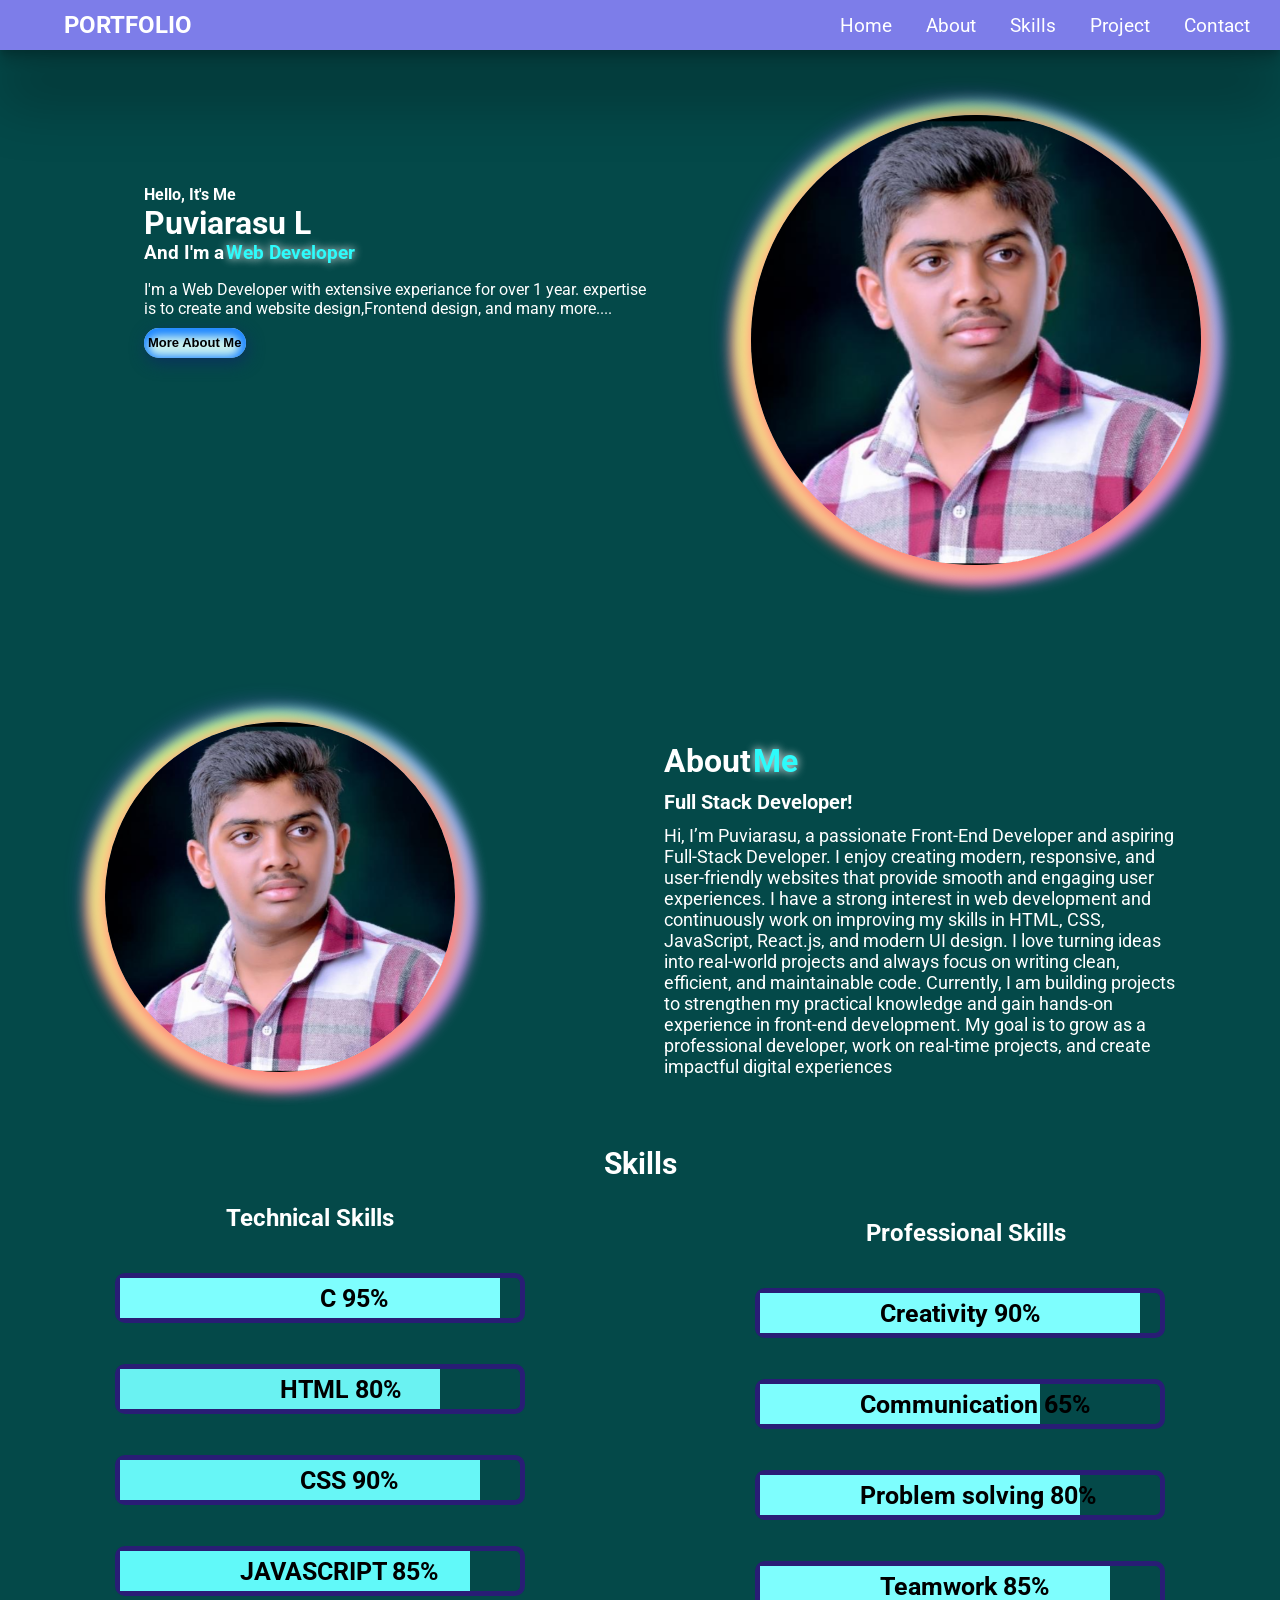
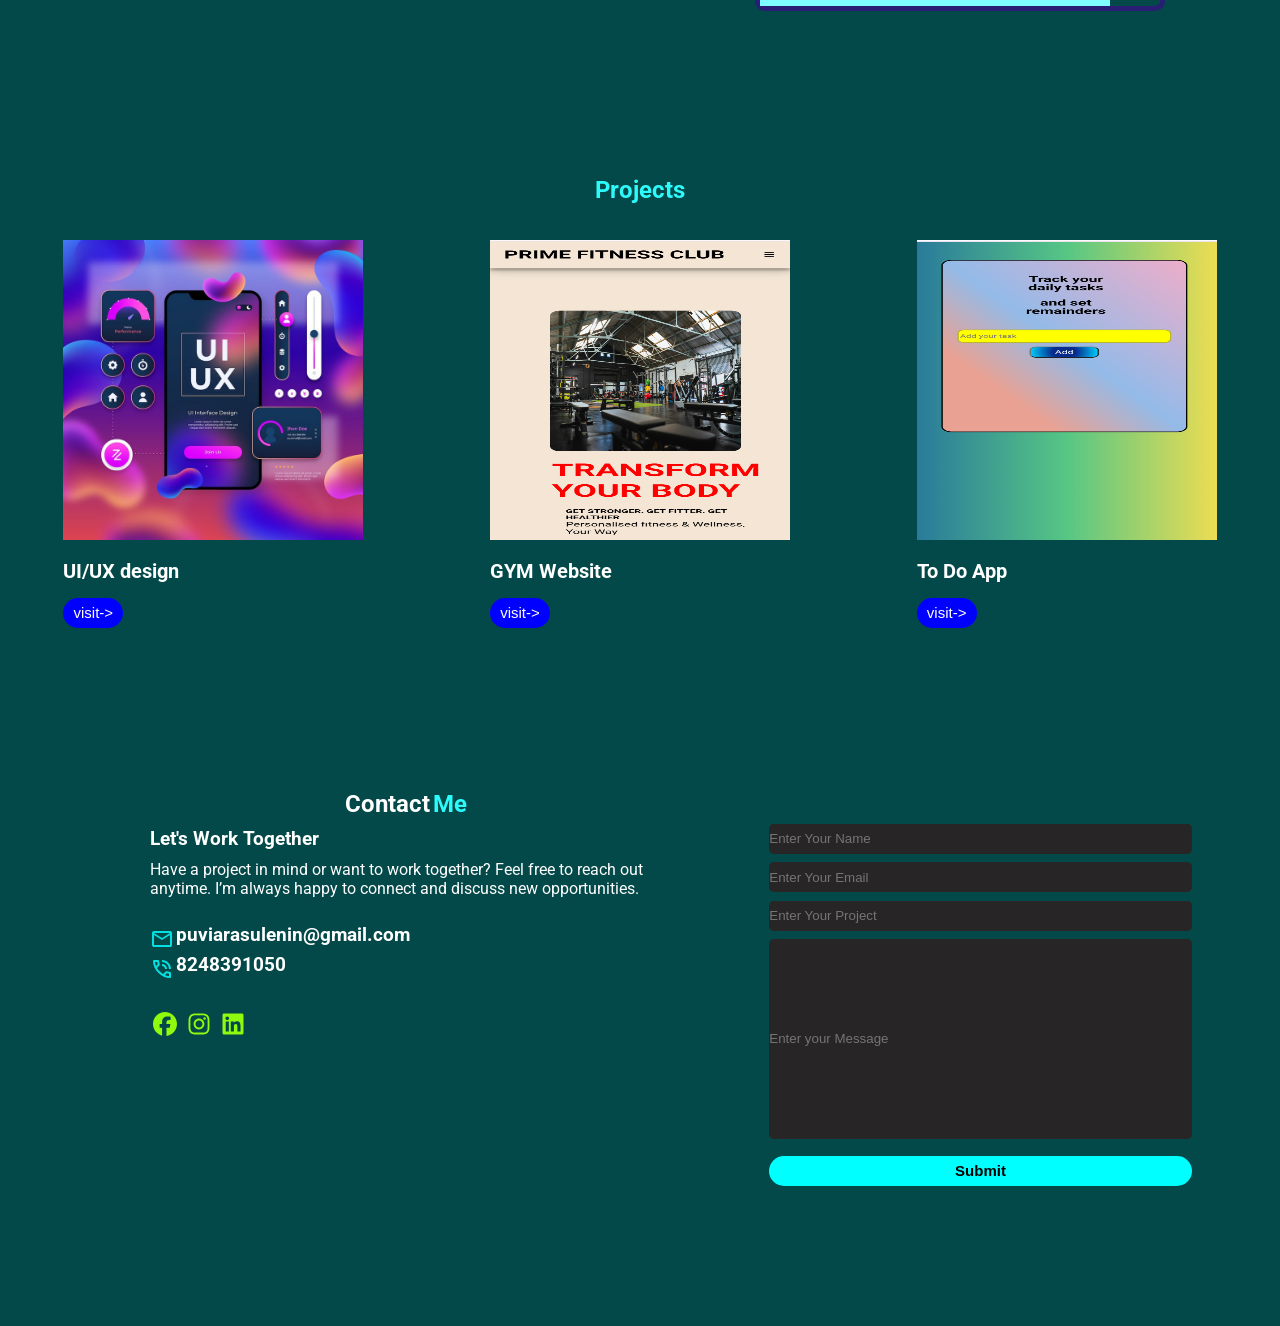
==== index.html @ c2b09f10 "final commit" ====
<!doctype html>
<html lang="en">
  <head>
    <meta charset="UTF-8" />
    <meta name="viewport" content="width=device-width, initial-scale=1.0" />
    <title>Puviarasu Portfolio</title>
    <link rel="stylesheet" href="style2.css" />

    <link
      href="https://fonts.googleapis.com/css2?family=Archivo+Black&family=Inter+Tight:ital,wght@0,100..900;1,100..900&family=Montserrat:ital,wght@0,100..900;1,100..900&family=Poppins:ital,wght@0,100;0,200;0,300;0,400;0,500;0,600;0,700;0,800;0,900;1,100;1,200;1,300;1,400;1,500;1,600;1,700;1,800;1,900&family=Roboto:ital,wght@0,100..900;1,100..900&display=swap"
      rel="stylesheet"
    />
  </head>
  <body>
    <!--navbar-->
    <nav class="navbar">
      <div class="Portfolio">
        <h2>PORTFOLIO</h2>
      </div>
      <div class="navbar-contents">
        <a class="nav-icons" href="#home">Home</a>
        <a class="nav-icons" href="#about">About</a>
        <a class="nav-icons" href="#skil">Skills</a>
        <a class="nav-icons" href="#project">Project</a>
        <a class="nav-icons" href="#contactss">Contact</a>
      </div>
      <svg
        onclick="menubarclick()"
        class="menu-bar"
        xmlns="http://www.w3.org/2000/svg"
        viewBox="0 0 640 640"
      >
        <!--!Font Awesome Free v7.2.0 by @fontawesome - https://fontawesome.com License - https://fontawesome.com/license/free Copyright 2026 Fonticons, Inc.-->
        <path
          d="M96 160C96 142.3 110.3 128 128 128L512 128C529.7 128 544 142.3 544 160C544 177.7 529.7 192 512 192L128 192C110.3 192 96 177.7 96 160zM96 320C96 302.3 110.3 288 128 288L512 288C529.7 288 544 302.3 544 320C544 337.7 529.7 352 512 352L128 352C110.3 352 96 337.7 96 320zM544 480C544 497.7 529.7 512 512 512L128 512C110.3 512 96 497.7 96 480C96 462.3 110.3 448 128 448L512 448C529.7 448 544 462.3 544 480z"
        />
      </svg>
    </nav>
    <!--sidebar----------------------->
    <div class="sidebar-content">
      <svg
        class="close-bar"
        onclick="closebarclick()"
        xmlns="http://www.w3.org/2000/svg"
        viewBox="0 0 640 640"
      >
        <!--!Font Awesome Free v7.2.0 by @fontawesome - https://fontawesome.com License - https://fontawesome.com/license/free Copyright 2026 Fonticons, Inc.-->
        <path
          d="M320 576C461.4 576 576 461.4 576 320C576 178.6 461.4 64 320 64C178.6 64 64 178.6 64 320C64 461.4 178.6 576 320 576zM231 231C240.4 221.6 255.6 221.6 264.9 231L319.9 286L374.9 231C384.3 221.6 399.5 221.6 408.8 231C418.1 240.4 418.2 255.6 408.8 264.9L353.8 319.9L408.8 374.9C418.2 384.3 418.2 399.5 408.8 408.8C399.4 418.1 384.2 418.2 374.9 408.8L319.9 353.8L264.9 408.8C255.5 418.2 240.3 418.2 231 408.8C221.7 399.4 221.6 384.2 231 374.9L286 319.9L231 264.9C221.6 255.5 221.6 240.3 231 231z"
        />
      </svg>
      <div class="sidebar-topics">
        <a href="#home">Home</a>
        <a href="#about">About</a>
        <a href="#smallskills">Skills</a>
        <a href="#project">Project</a>
        <a href="#contactss">Contact</a>
      </div>
    </div>
    <!-----------------home-------------->
    <div id="home" class="home-page">
      <div class="home-first-half">
        <div class="home-info">
          <h4>Hello, It's Me</h4>
          <h1>Puviarasu L</h1>
          <div class="home-page-web">
            <h3>And I'm a</h3>
            <h3 class="Web-Developer">Web Developer</h3>
          </div>
          <p class="home-page-para">
            I'm a Web Developer with extensive experiance for over 1 year.
            expertise is to create and website design,Frontend design, and many
            more....
          </p>

          <a href="#about"
            ><button class="home-button">More About Me</button></a
          >
        </div>
      </div>
      <div class="photo-box">
        <div class="photos">
          <img class="puviphotos" src="puviphoto.png" alt="puviphoto" />
        </div>
      </div>
    </div>
    <!----------------------about--------------------->
    <div id="about" class="about-section">
      <div><img class="puviphotoss" src="puviphoto.png" alt="puviphoto" /></div>
      <div class="about-2half">
        <div class="about-topics">
          <div class="about-topic">
            <h1>About</h1>
            <h1 class="Web-Developer">Me</h1>
          </div>
          <h4 class="fullstack">Full Stack Developer!</h4>
          <p class="about-para">
            Hi, I’m Puviarasu, a passionate Front-End Developer and aspiring
            Full-Stack Developer. I enjoy creating modern, responsive, and
            user-friendly websites that provide smooth and engaging user
            experiences. I have a strong interest in web development and
            continuously work on improving my skills in HTML, CSS, JavaScript,
            React.js, and modern UI design. I love turning ideas into real-world
            projects and always focus on writing clean, efficient, and
            maintainable code. Currently, I am building projects to strengthen
            my practical knowledge and gain hands-on experience in front-end
            development. My goal is to grow as a professional developer, work on
            real-time projects, and create impactful digital experiences
          </p>
        </div>
      </div>
    </div>
    <!----------------skills--------------->
    <div id="skil" class="skill-section">
      <h2 class="skill-tag">Skills</h2>
      <div class="skill-first-half">
        <div><h2 class="tech">Technical Skills</h2></div>
        <div>
          <div class="cprogram-box">
            <div class="cprogram">
              <h4 class="c">C 95%</h4>
            </div>
          </div>
          <div class="cprogram-box2">
            <div class="cprogram2">
              <h4 class="html">HTML 80%</h4>
            </div>
          </div>
          <div class="cprogram-box3">
            <div class="cprogram3">
              <h4 class="css">CSS 90%</h4>
            </div>
          </div>
          <div class="cprogram-box4">
            <div class="cprogram4">
              <h4 class="js">JAVASCRIPT 85%</h4>
            </div>
          </div>
        </div>
      </div>
      <div class="skill-second-half">
        <div><h2 class="prof">Professional Skills</h2></div>
        <div>
          <div class="cprogram-box11">
            <div class="cprogram11">
              <h4 class="cc">Creativity 90%</h4>
            </div>
          </div>
          <div class="cprogram-box22">
            <div class="cprogram22">
              <h4 class="htmlhtml">Communication 65%</h4>
            </div>
          </div>
          <div class="cprogram-box33">
            <div class="cprogram33">
              <h4 class="csscss">Problem solving 80%</h4>
            </div>
          </div>
          <div class="cprogram-box44">
            <div class="cprogram44">
              <h4 class="jsjs">Teamwork 85%</h4>
            </div>
          </div>
        </div>
      </div>
    </div>
    <!------------600px skills------------>
    <div id="smallskills" class="pxskills">
      <h2 class="smallski">Skills</h2>
      <div class="smallll">
        <h2 class="smalltech">Technical Skills</h2>
        <div class="skill2">
          <div class="skill2-c">
            <h2 class="wordss">C 90%</h2>
          </div>
        </div>
        <div class="skill3">
          <div class="skill2-html">
            <h2 class="wordss">HTML 90%</h2>
          </div>
        </div>
        <div class="skill4">
          <div class="skill2-css">
            <h2 class="wordss">CSS 95%</h2>
          </div>
        </div>
        <div class="skill5">
          <div class="skill2-js">
            <h2 class="wordss">JAVASCRIPT 70%</h2>
          </div>
        </div>
      </div>
      <div class="smalll2">
        <h2 class="smalltechh">Professional Skills</h2>
        <div class="skill2">
          <div class="skill3-c">
            <h2 class="wordss">Creativity 90%</h2>
          </div>
        </div>
        <div class="skill3">
          <div class="skill4-html">
            <h2 class="wordss">Communication 65%</h2>
          </div>
        </div>
        <div class="skill4">
          <div class="skill5-css">
            <h2 class="wordss">Teamwork 70%</h2>
          </div>
        </div>
        <div class="skill5">
          <div class="skill6-js">
            <h2 class="wordss">logical Thinking 80%</h2>
          </div>
        </div>
      </div>
    </div>
    <!-------------project--------------->
    <div class="projectttss">
      <div id="project" class="projrcts">
        <h2 class="topic">Projects</h2>
        <div class="box">
          <img class="imge" src="image1.jpg" alt="" />
          <div class="gap-gap">
            <h4>UI/UX design</h4>
            <a href="error"><button class="project-btn">visit-></button></a>
          </div>
        </div>
        <div class="box">
          <img class="imge" src="image2.png" alt="" />
          <div class="gap-gap">
            <h4>GYM Website</h4>
            <a href="https://prime-fitness-club.vercel.app/"
              ><button class="project-btn">visit-></button></a
            >
          </div>
        </div>
        <div class="box">
          <img class="imge" src="image3.png" alt="" />
          <div class="gap-gap">
            <h4>To Do App</h4>
            <a href="https://to-do-app-puviarasu.vercel.app/">
              <button class="project-btn">visit-></button></a
            >
          </div>
        </div>
      </div>
    </div>
    <!-------------contact---------------->
    <div id="contactss" class="contact">
      <div class="contact-first-half">
        <div class="contact-me">
          <h2>Contact</h2>
          <h2 class="me">Me</h2>
        </div>
        <h3 class="work">Let's Work Together</h3>
        <p class="contact-para">
          Have a project in mind or want to work together? Feel free to reach
          out anytime. I’m always happy to connect and discuss new
          opportunities.
        </p>
        <div class="icons-gap">
          <div class="contact-icons">
            <svg
              class="mail-phone"
              xmlns="http://www.w3.org/2000/svg"
              height="24px"
              viewBox="0 -960 960 960"
              width="24px"
              fill="#1f1f1f"
            >
              <path
                d="M160-160q-33 0-56.5-23.5T80-240v-480q0-33 23.5-56.5T160-800h640q33 0 56.5 23.5T880-720v480q0 33-23.5 56.5T800-160H160Zm320-280L160-640v400h640v-400L480-440Zm0-80 320-200H160l320 200ZM160-640v-80 480-400Z"
              />
            </svg>
            <h3 class="details">puviarasulenin@gmail.com</h3>
          </div>
          <div class="contact-icons">
            <svg
              class="mail-phone"
              xmlns="http://www.w3.org/2000/svg"
              height="24px"
              viewBox="0 -960 960 960"
              width="24px"
              fill="#1f1f1f"
            >
              <path
                d="M760-480q0-117-81.5-198.5T480-760v-80q75 0 140.5 28.5t114 77q48.5 48.5 77 114T840-480h-80Zm-160 0q0-50-35-85t-85-35v-80q83 0 141.5 58.5T680-480h-80Zm198 360q-125 0-247-54.5T329-329Q229-429 174.5-551T120-798q0-18 12-30t30-12h162q14 0 25 9.5t13 22.5l26 140q2 16-1 27t-11 19l-97 98q20 37 47.5 71.5T387-386q31 31 65 57.5t72 48.5l94-94q9-9 23.5-13.5T670-390l138 28q14 4 23 14.5t9 23.5v162q0 18-12 30t-30 12ZM241-600l66-66-17-94h-89q5 41 14 81t26 79Zm358 358q39 17 79.5 27t81.5 13v-88l-94-19-67 67ZM241-600Zm358 358Z"
              />
            </svg>
            <h3 class="details">8248391050</h3>
          </div>
        </div>

        <div class="contact-images">
          <a href="error"
            ><svg
              class="cont-images"
              xmlns="http://www.w3.org/2000/svg"
              viewBox="0 0 640 640"
            >
              <!--!Font Awesome Free v7.2.0 by @fontawesome - https://fontawesome.com License - https://fontawesome.com/license/free Copyright 2026 Fonticons, Inc.-->
              <path
                d="M576 320C576 178.6 461.4 64 320 64C178.6 64 64 178.6 64 320C64 440 146.7 540.8 258.2 568.5L258.2 398.2L205.4 398.2L205.4 320L258.2 320L258.2 286.3C258.2 199.2 297.6 158.8 383.2 158.8C399.4 158.8 427.4 162 438.9 165.2L438.9 236C432.9 235.4 422.4 235 409.3 235C367.3 235 351.1 250.9 351.1 292.2L351.1 320L434.7 320L420.3 398.2L351 398.2L351 574.1C477.8 558.8 576 450.9 576 320z"
              /></svg
          ></a>
          <a href="https://www.instagram.com/gymboy_puvi/"
            ><svg
              class="cont-images"
              xmlns="http://www.w3.org/2000/svg"
              viewBox="0 0 640 640"
            >
              <!--!Font Awesome Free v7.2.0 by @fontawesome - https://fontawesome.com License - https://fontawesome.com/license/free Copyright 2026 Fonticons, Inc.-->
              <path
                d="M320.3 205C256.8 204.8 205.2 256.2 205 319.7C204.8 383.2 256.2 434.8 319.7 435C383.2 435.2 434.8 383.8 435 320.3C435.2 256.8 383.8 205.2 320.3 205zM319.7 245.4C360.9 245.2 394.4 278.5 394.6 319.7C394.8 360.9 361.5 394.4 320.3 394.6C279.1 394.8 245.6 361.5 245.4 320.3C245.2 279.1 278.5 245.6 319.7 245.4zM413.1 200.3C413.1 185.5 425.1 173.5 439.9 173.5C454.7 173.5 466.7 185.5 466.7 200.3C466.7 215.1 454.7 227.1 439.9 227.1C425.1 227.1 413.1 215.1 413.1 200.3zM542.8 227.5C541.1 191.6 532.9 159.8 506.6 133.6C480.4 107.4 448.6 99.2 412.7 97.4C375.7 95.3 264.8 95.3 227.8 97.4C192 99.1 160.2 107.3 133.9 133.5C107.6 159.7 99.5 191.5 97.7 227.4C95.6 264.4 95.6 375.3 97.7 412.3C99.4 448.2 107.6 480 133.9 506.2C160.2 532.4 191.9 540.6 227.8 542.4C264.8 544.5 375.7 544.5 412.7 542.4C448.6 540.7 480.4 532.5 506.6 506.2C532.8 480 541 448.2 542.8 412.3C544.9 375.3 544.9 264.5 542.8 227.5zM495 452C487.2 471.6 472.1 486.7 452.4 494.6C422.9 506.3 352.9 503.6 320.3 503.6C287.7 503.6 217.6 506.2 188.2 494.6C168.6 486.8 153.5 471.7 145.6 452C133.9 422.5 136.6 352.5 136.6 319.9C136.6 287.3 134 217.2 145.6 187.8C153.4 168.2 168.5 153.1 188.2 145.2C217.7 133.5 287.7 136.2 320.3 136.2C352.9 136.2 423 133.6 452.4 145.2C472 153 487.1 168.1 495 187.8C506.7 217.3 504 287.3 504 319.9C504 352.5 506.7 422.6 495 452z"
              /></svg
          ></a>
          <a href="https://www.linkedin.com/in/puviarasu-lenin-47923a38b/">
            <svg
              class="cont-images"
              xmlns="http://www.w3.org/2000/svg"
              viewBox="0 0 640 640"
            >
              <!--!Font Awesome Free v7.2.0 by @fontawesome - https://fontawesome.com License - https://fontawesome.com/license/free Copyright 2026 Fonticons, Inc.-->
              <path
                d="M512 96L127.9 96C110.3 96 96 110.5 96 128.3L96 511.7C96 529.5 110.3 544 127.9 544L512 544C529.6 544 544 529.5 544 511.7L544 128.3C544 110.5 529.6 96 512 96zM231.4 480L165 480L165 266.2L231.5 266.2L231.5 480L231.4 480zM198.2 160C219.5 160 236.7 177.2 236.7 198.5C236.7 219.8 219.5 237 198.2 237C176.9 237 159.7 219.8 159.7 198.5C159.7 177.2 176.9 160 198.2 160zM480.3 480L413.9 480L413.9 376C413.9 351.2 413.4 319.3 379.4 319.3C344.8 319.3 339.5 346.3 339.5 374.2L339.5 480L273.1 480L273.1 266.2L336.8 266.2L336.8 295.4L337.7 295.4C346.6 278.6 368.3 260.9 400.6 260.9C467.8 260.9 480.3 305.2 480.3 362.8L480.3 480z"
              /></svg
          ></a>
        </div>
      </div>
      <div class="contact-second-half">
        <form>
          <div class="inputbox">
            <input id="text1" type="text" placeholder="Enter Your Name" />
          </div>
          <div class="inputbox">
            <input id="text2" type="email" placeholder="Enter Your Email" />
          </div>
          <div class="inputbox">
            <input id="text3" type="text" placeholder="Enter Your Project" />
          </div>
          <div class="inputboxs">
            <input id="text4" type="text" placeholder="Enter your Message" />
          </div>
        </form>
        <button onclick="submitone()" class="submit-btn">Submit</button>
      </div>
    </div>
    <script src="javas.js"></script>
  </body>
</html>
---- style2.css ----
@import url("https://fonts.googleapis.com/css2?family=Archivo+Black&family=Inter+Tight:ital,wght@0,100..900;1,100..900&family=Montserrat:ital,wght@0,100..900;1,100..900&family=Poppins:ital,wght@0,100;0,200;0,300;0,400;0,500;0,600;0,700;0,800;0,900;1,100;1,200;1,300;1,400;1,500;1,600;1,700;1,800;1,900&family=Roboto:ital,wght@0,100..900;1,100..900&display=swap");

* {
  margin: 0;
  padding: 0;
}
body {
  background-color: rgb(4, 73, 73);
  user-select: none;
  .archivo-black-regular {
    font-family: "Archivo Black", sans-serif;
    font-weight: 400;
    font-style: normal;
  }
  font-family: "Roboto", sans-serif;
}
/*navbar*/
.navbar {
  display: flex;
  justify-content: space-between;
  color: white;
  align-items: center;
  width: 100%;
  height: 50px;
  background-color: rgb(125, 125, 233);
  box-shadow:
    rgba(0, 0, 0, 0.25) 0px 54px 55px,
    rgba(0, 0, 0, 0.12) 0px -12px 30px,
    rgba(0, 0, 0, 0.12) 0px 4px 6px,
    rgba(0, 0, 0, 0.17) 0px 12px 13px,
    rgba(0, 0, 0, 0.09) 0px -3px 5px;
  position: fixed;
  top: 0;
  z-index: 1;
}
.nav-icons:hover {
  color: rgb(252, 111, 111);
}
.Portfolio {
  margin-left: 5%;
}
.navbar-contents a {
  text-decoration: none;
  color: white;
  font-size: 120%;
  margin-right: 30px;
}
svg {
  height: 30px;
}

.puviphotos {
  width: 450px;
  height: 450px;
  border-radius: 50%;
  margin-top: 25px;
  -webkit-box-shadow:
    5px 5px 15px 5px #ff8080,
    -9px 5px 15px 5px #ffe488,
    -7px -5px 15px 5px #8cff85,
    12px -5px 15px 5px #80c7ff,
    12px 10px 15px 7px #e488ff,
    -10px 10px 15px 7px #ff616b,
    -10px -7px 27px 1px #8e5cff,
    5px 5px 15px 5px rgba(0, 0, 0, 0);
  box-shadow:
    5px 5px 15px 5px #ff8080,
    -9px 5px 15px 5px #ffe488,
    -7px -5px 15px 5px #8cff85,
    12px -5px 15px 5px #80c7ff,
    12px 10px 15px 7px #e488ff,
    -10px 10px 15px 7px #ff616b,
    -10px -7px 27px 1px #8e5cff,
    5px 5px 15px 5px rgba(0, 0, 0, 0);
}
.home-first-half {
  width: 40%;
  height: auto;

  position: relative;
  top: 30%;
  left: 5%;
}
.home-info {
  position: absolute;
  top: 20%;
  color: white;
}
.home-icons svg {
  margin-top: 3%;
  fill: aqua;
}
.home-icons svg:hover {
  transform: scale(1.2);
}
.home-button {
  width: 20%;
  height: 30px;
  margin-top: 2%;
  border-radius: 15px;
  border: none;
  -webkit-box-shadow:
    inset -1px 3px 8px 5px #7db6f8,
    2px 5px 16px 0px #3893fa,
    5px 5px 15px 5px rgba(202, 185, 185, 0);
  box-shadow:
    inset -1px 3px 8px 5px #1f87ff,
    2px 5px 16px 0px #0b325e,
    5px 5px 15px 5px rgba(0, 0, 0, 0);
  background-color: rgb(199, 240, 240);
  font-size: 13px;
  font-weight: 700;
  cursor: pointer;
}
.home-page-para {
  margin-top: 3%;
}
.home-page-web {
  display: flex;
}
.Web-Developer {
  color: rgb(45, 251, 251);
  margin-left: 0.5%;
  font-weight: 700;

  text-shadow: 0 0 10px #ffffff;
}

.menu-bar {
  display: none;
}
.menu-bar:hover {
  transform: scale(1.2);
}
.sidebar-content {
  width: 50%;
  height: 100vh;
  background-color: yellowgreen;
  position: fixed;
  top: 0;
  left: 0;
  display: none;
  z-index: 1;
}
.close-bar {
  margin-left: 85%;
  margin-top: 2%;
}
.close-bar:hover {
  cursor: pointer;
  transform: scale(1.2);
}
.sidebar-topics {
  display: flex;
  flex-direction: column;
}
.sidebar-topics a {
  text-decoration: none;
  color: black;
  font-size: 20px;
  margin-left: 20%;
  margin-top: 10%;
}
.sidebar-topics a:hover {
  color: red;
  border-radius: 10px;
  width: 100%;
  height: auto;

  transform: translateX(10px);
  transition: 0.1s;
}

.home-page {
  display: flex;
  justify-content: space-around;
  margin-top: 7%;
  transform: translateX(-100%);
  opacity: 0;
}
.home-page.show {
  animation: slidin 1s ease forwards;
  animation-delay: 1s;
}
/*--------------------------about------------------------*/
.puviphotoss {
  width: 350px;
  height: 350px;
  border-radius: 50%;
  margin-top: 25px;
  -webkit-box-shadow:
    5px 5px 15px 5px #ff8080,
    -9px 5px 15px 5px #ffe488,
    -7px -5px 15px 5px #8cff85,
    12px -5px 15px 5px #80c7ff,
    12px 10px 15px 7px #e488ff,
    -10px 10px 15px 7px #ff616b,
    -10px -7px 27px 1px #8e5cff,
    5px 5px 15px 5px rgba(0, 0, 0, 0);
  box-shadow:
    5px 5px 15px 5px #ff8080,
    -9px 5px 15px 5px #ffe488,
    -7px -5px 15px 5px #8cff85,
    12px -5px 15px 5px #80c7ff,
    12px 10px 15px 7px #e488ff,
    -10px 10px 15px 7px #ff616b,
    -10px -7px 27px 1px #8e5cff,
    5px 5px 15px 5px rgba(0, 0, 0, 0);
}
.about-topic {
  display: flex;
}
.about-section {
  display: flex;
  justify-content: space-around;
  margin-top: 10%;
}
.about-2half {
  width: 40%;
  height: auto;
  color: white;
  position: relative;
}
.about-topics {
  position: absolute;
  top: 12%;
}
.fullstack {
  margin-top: 2%;
  font-size: 20px;
}
.about-para {
  margin-top: 2%;
  font-size: 18px;
}

/*-----------------project--------------------*/
.projrcts {
  top: 40%;
  width: 100%;
  height: 550px;

  display: flex;
  justify-content: space-around;
  position: relative;
}
.imge {
  width: 300px;
  height: 300px;
}
.imge:hover {
  transform: translateY(-15px);
  transition: 0.2s;
  -webkit-box-shadow:
    #fff 0 -1px 4px,
    #ff0 0 -2px 10px,
    #ff8000 0 -10px 20px,
    red 0 -18px 40px,
    5px 5px 15px 5px rgba(0, 0, 0, 0);
  box-shadow:
    #fff 0 -1px 4px,
    #ff0 0 -2px 10px,
    #ff8000 0 -10px 20px,
    red 0 -18px 40px,
    5px 5px 15px 5px rgba(0, 0, 0, 0);
}
.box {
  margin-top: 5%;
  place-items: center;
}
.pro {
  display: flex;
}
.topic {
  position: absolute;
  color: rgb(45, 251, 251);
}
.gap-gap {
  margin-top: 5%;
  color: white;
  font-size: 20px;
}
.project-btn {
  width: 60px;
  height: 30px;
  font-size: 15px;
  border-radius: 20px;
  border: none;
  background-color: blue;
  color: white;
  margin-top: 5%;
  cursor: pointer;
}
.project-btn:hover {
  transform: scale(1.2);
}
/*-----------------------contact-----------------*/
.contact-me {
  display: flex;
  justify-content: center;
}
.me {
  color: rgb(45, 251, 251);
  padding-left: 0.5%;
}
.contact {
  width: 100%;
  height: 600px;
}

.contact {
  display: flex;
  justify-content: space-around;
}
.contact-first-half {
  width: 40%;
  height: 400px;

  position: relative;
  margin-top: 5%;
  color: white;
}
.work {
  margin-top: 2%;
}
.contact-para {
  margin-top: 2%;
}
.contact-icons {
  display: flex;
}
.details {
  margin-left: 0.5%;
}
.contact-images {
  margin-top: 5%;
  fill: rgb(143, 249, 14);
}
.cont-images {
  fill: rgb(143, 249, 14);
}
.cont-images:hover {
  transform: scale(1.5);
  transition: 0.1s;
}
.inputbox input {
  width: 250%;
  height: 30px;
  border-radius: 5px;
  border: none;
  background-color: rgb(39, 37, 37);
  color: white;
  margin-top: 5%;
}
.inputboxs input {
  width: 250%;
  height: 200px;
  border-radius: 5px;
  border: none;
  background-color: rgb(39, 37, 37);
  color: white;
  margin-top: 5%;
}
.inputboxs input:hover {
  -webkit-box-shadow:
    5px 5px 5px 0px #000000,
    inset 4px 4px 15px 0px #000000,
    5px 5px 15px 5px rgba(0, 0, 0, 0);
  box-shadow:
    5px 5px 5px 0px #000000,
    inset 4px 4px 15px 0px #000000,
    5px 5px 15px 5px rgba(0, 0, 0, 0);
}
.inputbox input:hover {
  -webkit-box-shadow:
    5px 5px 5px 0px #000000,
    inset 4px 4px 15px 0px #000000,
    5px 5px 15px 5px rgba(0, 0, 0, 0);
  box-shadow:
    5px 5px 5px 0px #000000,
    inset 4px 4px 15px 0px #000000,
    5px 5px 15px 5px rgba(0, 0, 0, 0);
}
.contact-second-half {
  position: relative;
  right: 15%;
  margin-top: 7%;
}
.submit-btn {
  width: 250%;
  height: 30px;
  border-radius: 15px;
  border: none;
  margin-top: 10%;
  background-color: aqua;
  font-size: 15px;
  font-weight: 600;
  cursor: pointer;
}
.submit-btn:hover {
  -webkit-box-shadow:
    #fff 0 -1px 4px,
    #ff0 0 -2px 10px,
    #ff8000 0 -10px 20px,
    red 0 -18px 40px,
    5px 5px 15px 5px rgba(0, 0, 0, 0);
  box-shadow:
    #fff 0 -1px 4px,
    #ff0 0 -2px 10px,
    #ff8000 0 -10px 20px,
    red 0 -18px 40px,
    5px 5px 15px 5px rgba(0, 0, 0, 0);
}
.icons-gap {
  margin-top: 5%;
}
.mail-phone {
  fill: rgb(5, 223, 223);
}
html {
  scroll-behavior: smooth;
}
#home {
  scroll-margin-top: 80px;
}
#about {
  scroll-margin-top: 150px;
}
#skil {
  scroll-margin-top: 80px;
}
#project {
  scroll-margin-top: 120px;
}
/*-------------------------------mediaquires----------------*/
@media (max-width: 600px) {
  .menu-bar {
    display: block;
    padding-right: 20px;
  }
  .navbar-contents {
    display: none;
  }
  .photo-box {
    display: none;
  }
  .home-first-half {
    margin-top: 10%;
    width: 70%;
  }
  .about-section {
    display: inline;
  }
  .puviphotoss {
    margin-top: 60%;
    margin-left: 15%;
  }

  .about-topics {
    margin-top: 50%;
    width: 200%;
    margin-left: 20%;
    height: 200px;
  }
  .projrcts {
    display: inline;
    position: relative;
  }
  .box {
    display: grid;
    padding-left: center;
    margin-top: 30%;
  }
  .home-button {
    width: 30%;
  }
  .topic {
    position: absolute;
    top: -7%;
    left: 38%;
    font-size: 30px;
  }
  .contact {
    display: inline;
    position: relative;
  }
  .contact-first-half {
    margin-top: 10%;
    left: 10%;
    width: 80%;
  }
  .contact-second-half {
    width: 30%;
    left: 10%;
    top: 70%;
    position: absolute;
  }
  .submit-btn {
    margin-bottom: 50%;
  }
  #about {
    scroll-margin-top: -620px;
  }
  #project {
    scroll-margin-top: 200px;
  }
  #skil {
    display: none;
  }
  .cprogram-box {
    width: 200px;
    height: 20px;
    border: 5px solid rgb(41, 29, 117);
    position: relative;
    margin-top: 10%;
    border-radius: 10px;
  }
  .cprogram {
    width: 180px;
    height: 20px;

    transition: 1s;
    cursor: pointer;
    color: black;
  }
  #smallskills {
    display: block;
    margin-top: 120%;
  }
  .smallski {
    color: white;
    margin-left: 40%;
  }
  .smalltech {
    color: #ff616b;
    margin-left: 15%;
  }
  .smalltechh {
    color: #ff616b;
    margin-left: 13%;
  }
  .smallll {
    margin-left: 20%;
    margin-top: 5%;
  }
  .smalll2 {
    margin-left: 20%;
    margin-top: 5%;
  }
  .skill2 {
    margin-top: 5%;
  }
  .skill3 {
    margin-top: 5%;
  }
  .skill4 {
    margin-top: 5%;
  }
  .skill5 {
    margin-top: 5%;
  }
  .pxskills {
    scroll-margin-top: 120px;
  }
}
@keyframes slidin {
  from {
    transform: translateX(-100%);
    opacity: 0;
  }
  to {
    transform: translateX(0);
    opacity: 1;
  }
}
@keyframes aboutin {
  from {
    transform: translateX(-100%);
    opacity: 0;
  }
  to {
    transform: translateX(0);
    opacity: 1;
  }
}
/*---------------------skills--------------------*/

.skill-section {
  width: 100%;
  height: 700px;

  display: flex;
  justify-content: space-around;
  position: relative;
  color: white;
}
.skill-tag {
  position: absolute;
  top: 10%;
  font-size: 30px;
}
.wordss {
  font-size: 15px;
  margin-left: 5%;
}
.cprogram {
  width: 380px;
  height: 40px;
  background-color: rgb(126, 254, 254);
  transition: 1s;
  cursor: pointer;
  color: black;
}

.c {
  position: absolute;
  top: 15%;
  left: 50%;
  font-size: 25px;
}

.cprogram-box {
  width: 400px;
  height: 40px;
  border: 5px solid rgb(41, 29, 117);
  position: relative;
  margin-top: 10%;
  border-radius: 10px;
}
.cprogram2 {
  width: 320px;
  height: 40px;
  background-color: rgb(106, 242, 242);
  transition: 1s;
  cursor: pointer;
  color: black;
}

.html {
  position: absolute;
  top: 15%;
  left: 40%;
  font-size: 25px;
}

.cprogram-box2 {
  width: 400px;
  height: 40px;
  border: 5px solid rgb(41, 29, 117);
  position: relative;
  margin-top: 10%;
  border-radius: 10px;
}
.cprogram3 {
  width: 360px;
  height: 40px;
  background-color: rgb(103, 246, 246);
  transition: 1s;
  cursor: pointer;
  color: black;
}
.css {
  position: absolute;
  top: 15%;
  left: 45%;
  font-size: 25px;
}

.cprogram-box3 {
  width: 400px;
  height: 40px;
  border: 5px solid rgb(41, 29, 117);
  position: relative;
  margin-top: 10%;
  border-radius: 10px;
}
.cprogram4 {
  width: 350px;
  height: 40px;
  background-color: rgb(97, 249, 249);
  transition: 1s;
  cursor: pointer;
  color: black;
}
.js {
  position: absolute;
  top: 15%;
  left: 30%;
  font-size: 25px;
}

.cprogram-box4 {
  width: 400px;
  height: 40px;
  border: 5px solid rgb(41, 29, 117);
  position: relative;
  margin-top: 10%;
  border-radius: 10px;
}
.skill-first-half {
  margin-top: 10%;
}
.tech {
  margin-left: 27%;
}
.prof {
  margin-top: 35%;
  margin-left: 27%;
}
.cprogram11 {
  width: 380px;
  height: 40px;
  background-color: rgb(126, 254, 254);
  transition: 1s;
  cursor: pointer;
  color: black;
}

.cc {
  position: absolute;
  top: 15%;
  left: 30%;
  font-size: 25px;
}

.cprogram-box11 {
  width: 400px;
  height: 40px;
  border: 5px solid rgb(41, 29, 117);
  position: relative;
  margin-top: 10%;
  border-radius: 10px;
}
.cprogram22 {
  width: 280px;
  height: 40px;
  background-color: rgb(126, 254, 254);
  transition: 1s;
  cursor: pointer;
  color: black;
}

.htmlhtml {
  position: absolute;
  top: 15%;
  left: 25%;
  font-size: 25px;
}

.cprogram-box22 {
  width: 400px;
  height: 40px;
  border: 5px solid rgb(41, 29, 117);
  position: relative;
  margin-top: 10%;
  border-radius: 10px;
}
.cprogram33 {
  width: 320px;
  height: 40px;
  background-color: rgb(126, 254, 254);
  transition: 1s;
  cursor: pointer;
  color: black;
}

.csscss {
  position: absolute;
  top: 15%;
  left: 25%;
  font-size: 25px;
}

.cprogram-box33 {
  width: 400px;
  height: 40px;
  border: 5px solid rgb(41, 29, 117);
  position: relative;
  margin-top: 10%;
  border-radius: 10px;
}
.cprogram44 {
  width: 350px;
  height: 40px;
  background-color: rgb(126, 254, 254);
  transition: 1s;
  cursor: pointer;
  color: black;
}

.jsjs {
  position: absolute;
  top: 15%;
  left: 30%;
  font-size: 25px;
}

.cprogram-box44 {
  width: 400px;
  height: 40px;
  border: 5px solid rgb(41, 29, 117);
  position: relative;
  margin-top: 10%;
  border-radius: 10px;
}
/*-----------------600px skills---------------*/
.skill2 {
  width: 280px;
  height: 20px;
  border: 3px solid rgb(41, 29, 117);
  border-radius: 5px;
}
.skill2-c {
  width: 260px;
  height: 20px;
  background-color: rgb(126, 254, 254);
  font-size: 14px;
}
.skill3 {
  width: 280px;
  height: 20px;
  border: 3px solid rgb(41, 29, 117);
  border-radius: 5px;
}
.skill2-html {
  width: 260px;
  height: 20px;
  background-color: rgb(126, 254, 254);
  font-size: 14px;
}
.skill4 {
  width: 280px;
  height: 20px;
  border: 3px solid rgb(41, 29, 117);
  border-radius: 5px;
}
.skill2-css {
  width: 270px;
  height: 20px;
  background-color: rgb(126, 254, 254);
  font-size: 14px;
}
.skill5 {
  width: 280px;
  height: 20px;
  border: 3px solid rgb(41, 29, 117);
  border-radius: 5px;
}
.skill2-js {
  width: 210px;
  height: 20px;
  background-color: rgb(126, 254, 254);
  font-size: 14px;
}
.skill6-js {
  width: 240px;
  height: 20px;
  background-color: rgb(126, 254, 254);
  font-size: 14px;
}
.skill5-css {
  width: 210px;
  height: 20px;
  background-color: rgb(126, 254, 254);
  font-size: 14px;
}
.skill4-html {
  width: 200px;
  height: 20px;
  background-color: rgb(126, 254, 254);
  font-size: 14px;
}
.skill3-c {
  width: 260px;
  height: 20px;
  background-color: rgb(126, 254, 254);
  font-size: 14px;
}
.pxskills {
  display: none;
}
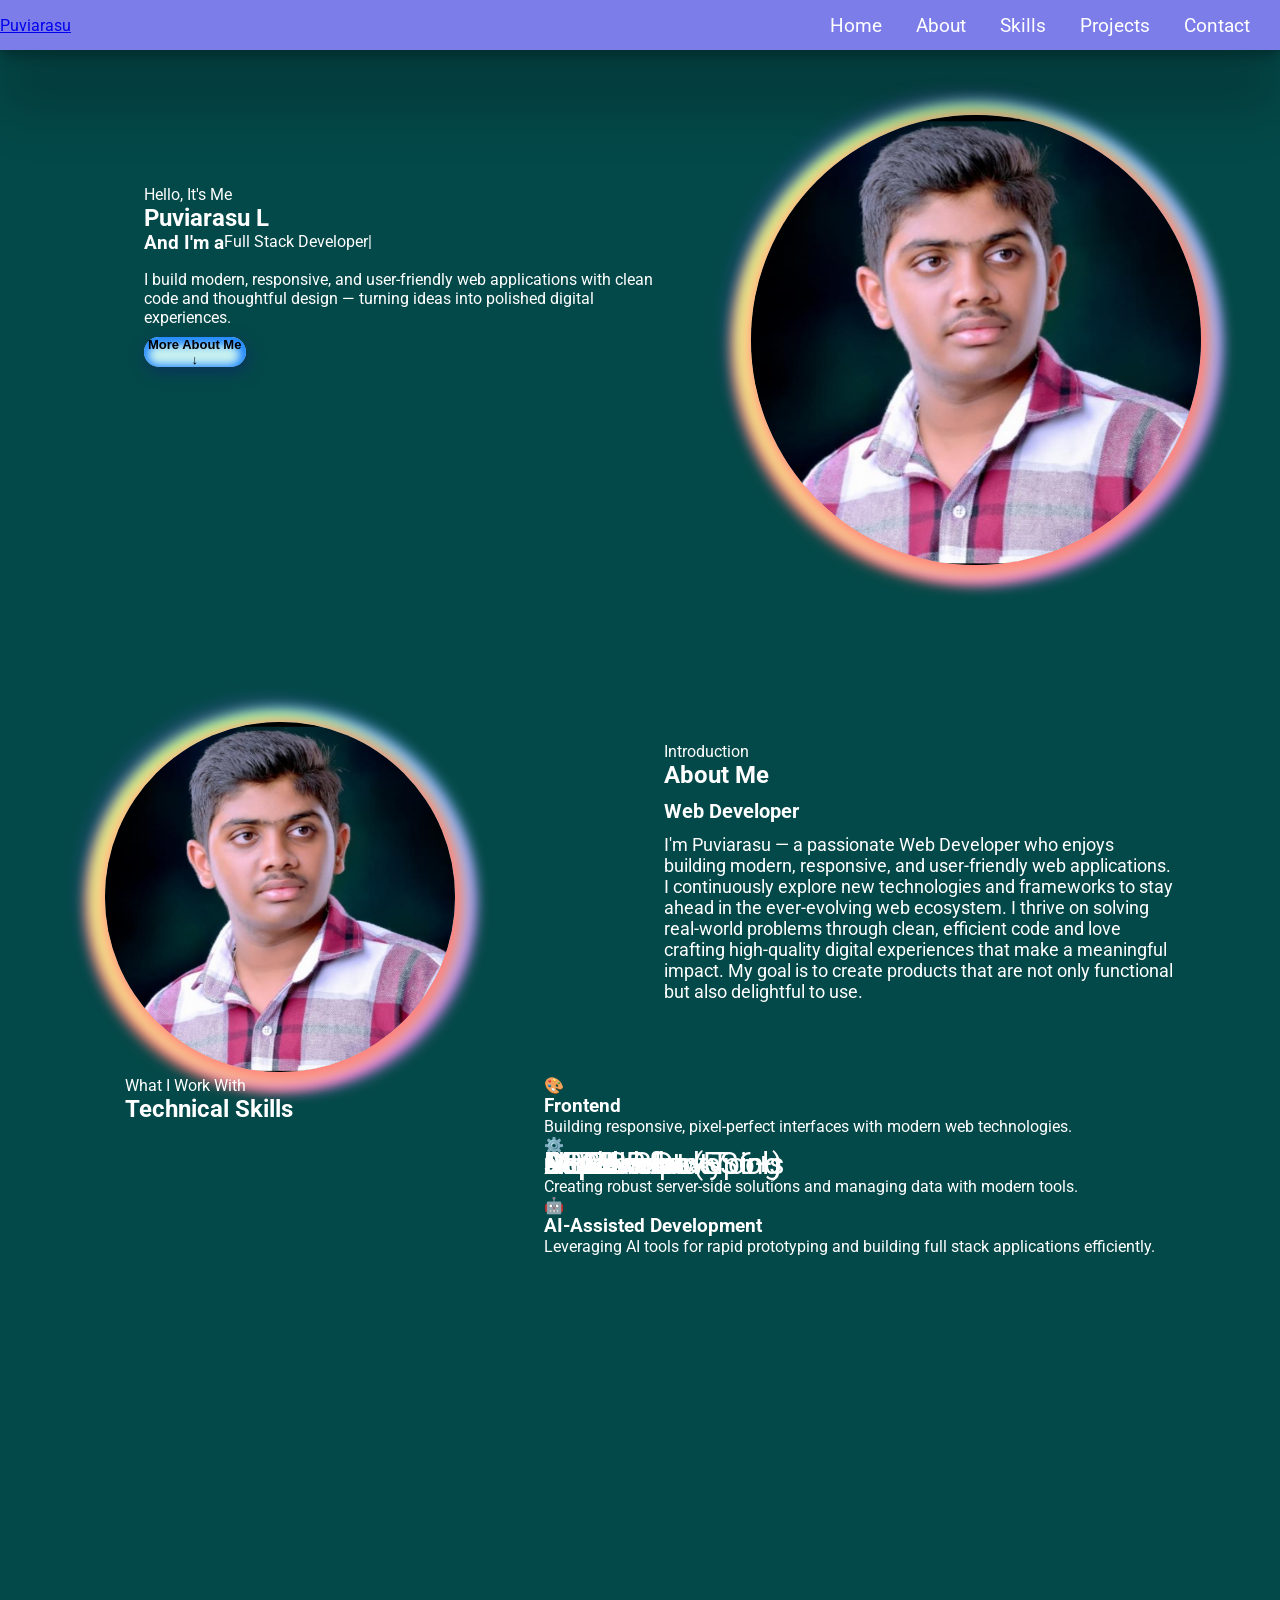
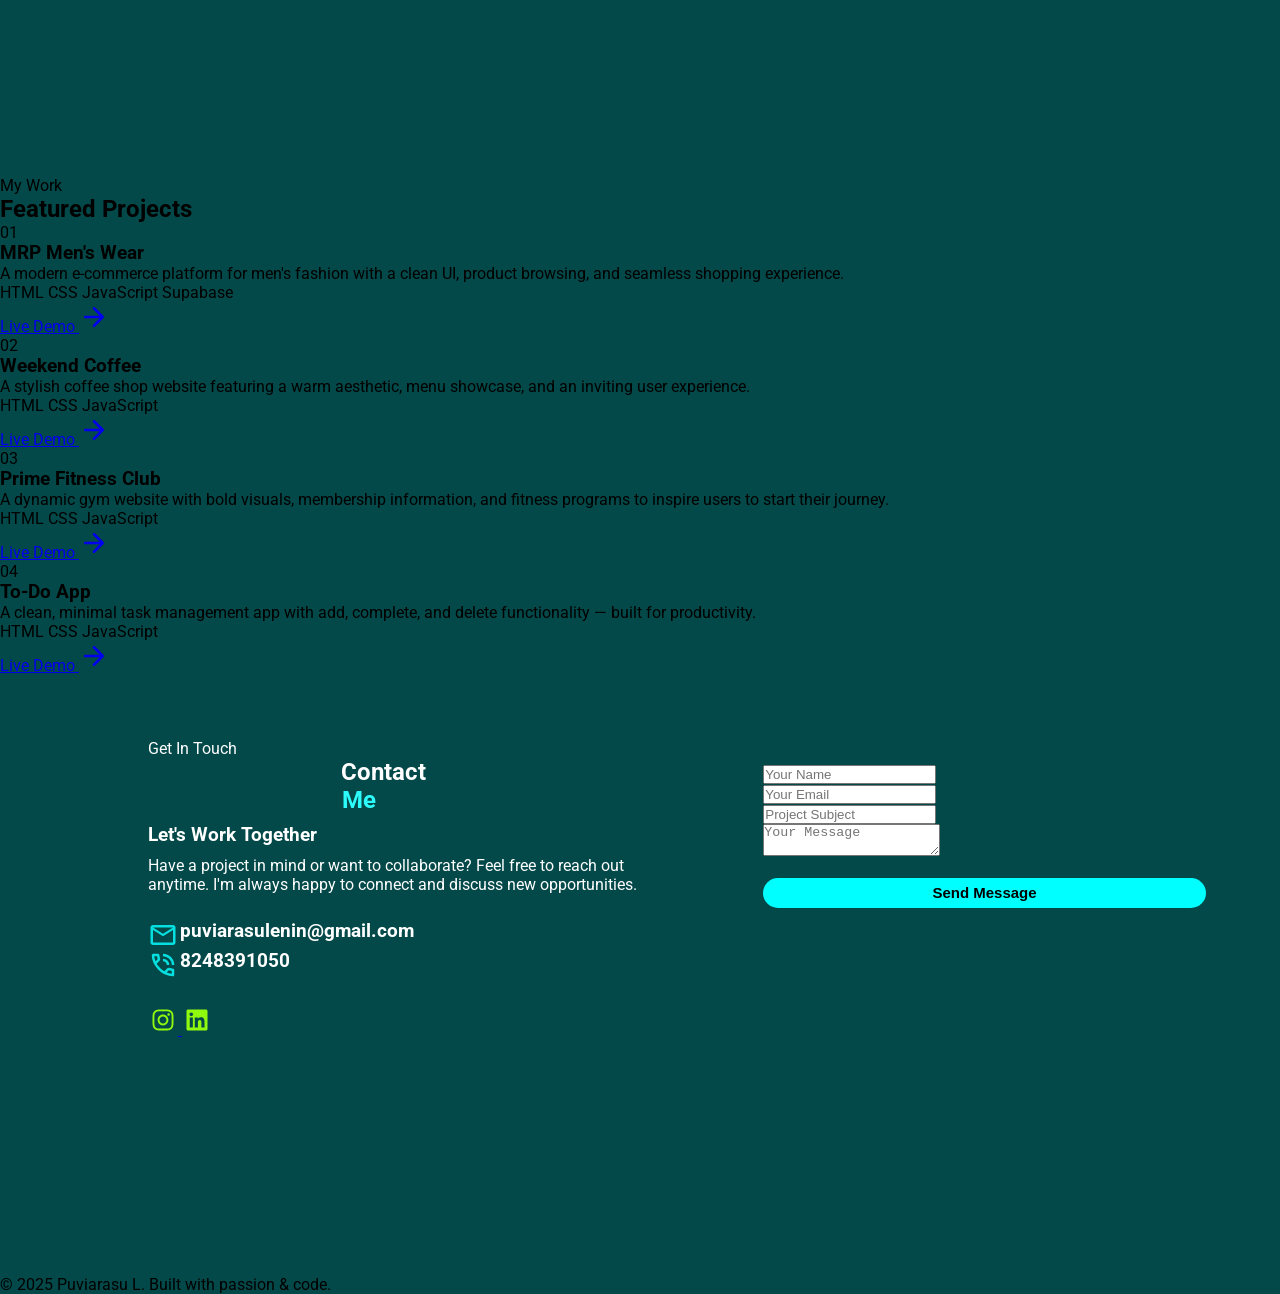
==== commit 8f1fb983: "commit 1" ====
--- a/index.html
+++ b/index.html
@@ -3,259 +3,297 @@
   <head>
     <meta charset="UTF-8" />
     <meta name="viewport" content="width=device-width, initial-scale=1.0" />
-    <title>Puviarasu Portfolio</title>
-    <link rel="stylesheet" href="style2.css" />
-
+    <title>Puviarasu L — Web Developer Portfolio</title>
+    <meta
+      name="description"
+      content="Portfolio of Puviarasu L — a passionate Web Developer building modern, responsive, and user-friendly web applications."
+    />
+
+    <link rel="preconnect" href="https://fonts.googleapis.com" />
+    <link rel="preconnect" href="https://fonts.gstatic.com" crossorigin />
     <link
-      href="https://fonts.googleapis.com/css2?family=Archivo+Black&family=Inter+Tight:ital,wght@0,100..900;1,100..900&family=Montserrat:ital,wght@0,100..900;1,100..900&family=Poppins:ital,wght@0,100;0,200;0,300;0,400;0,500;0,600;0,700;0,800;0,900;1,100;1,200;1,300;1,400;1,500;1,600;1,700;1,800;1,900&family=Roboto:ital,wght@0,100..900;1,100..900&display=swap"
+      href="https://fonts.googleapis.com/css2?family=Inter:wght@300;400;500;600;700;800&family=Poppins:wght@400;500;600;700;800&display=swap"
       rel="stylesheet"
     />
+
+    <link rel="stylesheet" href="style2.css" />
   </head>
   <body>
-    <!--navbar-->
-    <nav class="navbar">
-      <div class="Portfolio">
-        <h2>PORTFOLIO</h2>
-      </div>
+    <!-- ===== NAVBAR ===== -->
+    <nav class="navbar" id="navbar">
+      <a href="#home" class="nav-logo">Puvi<span>arasu</span></a>
       <div class="navbar-contents">
-        <a class="nav-icons" href="#home">Home</a>
-        <a class="nav-icons" href="#about">About</a>
-        <a class="nav-icons" href="#skil">Skills</a>
-        <a class="nav-icons" href="#project">Project</a>
-        <a class="nav-icons" href="#contactss">Contact</a>
+        <a href="#home" class="nav-link active">Home</a>
+        <a href="#about" class="nav-link">About</a>
+        <a href="#skills" class="nav-link">Skills</a>
+        <a href="#projects" class="nav-link">Projects</a>
+        <a href="#contact" class="nav-link">Contact</a>
       </div>
       <svg
-        onclick="menubarclick()"
         class="menu-bar"
+        id="menu-open"
         xmlns="http://www.w3.org/2000/svg"
-        viewBox="0 0 640 640"
+        viewBox="0 0 24 24"
       >
-        <!--!Font Awesome Free v7.2.0 by @fontawesome - https://fontawesome.com License - https://fontawesome.com/license/free Copyright 2026 Fonticons, Inc.-->
         <path
-          d="M96 160C96 142.3 110.3 128 128 128L512 128C529.7 128 544 142.3 544 160C544 177.7 529.7 192 512 192L128 192C110.3 192 96 177.7 96 160zM96 320C96 302.3 110.3 288 128 288L512 288C529.7 288 544 302.3 544 320C544 337.7 529.7 352 512 352L128 352C110.3 352 96 337.7 96 320zM544 480C544 497.7 529.7 512 512 512L128 512C110.3 512 96 497.7 96 480C96 462.3 110.3 448 128 448L512 448C529.7 448 544 462.3 544 480z"
+          d="M3 6h18v2H3V6zm0 5h18v2H3v-2zm0 5h18v2H3v-2z"
         />
       </svg>
     </nav>
-    <!--sidebar----------------------->
-    <div class="sidebar-content">
+
+    <!-- ===== SIDEBAR (Mobile) ===== -->
+    <div class="sidebar-overlay" id="sidebar-overlay"></div>
+    <div class="sidebar-content" id="sidebar">
       <svg
         class="close-bar"
-        onclick="closebarclick()"
+        id="menu-close"
         xmlns="http://www.w3.org/2000/svg"
-        viewBox="0 0 640 640"
+        viewBox="0 0 24 24"
       >
-        <!--!Font Awesome Free v7.2.0 by @fontawesome - https://fontawesome.com License - https://fontawesome.com/license/free Copyright 2026 Fonticons, Inc.-->
         <path
-          d="M320 576C461.4 576 576 461.4 576 320C576 178.6 461.4 64 320 64C178.6 64 64 178.6 64 320C64 461.4 178.6 576 320 576zM231 231C240.4 221.6 255.6 221.6 264.9 231L319.9 286L374.9 231C384.3 221.6 399.5 221.6 408.8 231C418.1 240.4 418.2 255.6 408.8 264.9L353.8 319.9L408.8 374.9C418.2 384.3 418.2 399.5 408.8 408.8C399.4 418.1 384.2 418.2 374.9 408.8L319.9 353.8L264.9 408.8C255.5 418.2 240.3 418.2 231 408.8C221.7 399.4 221.6 384.2 231 374.9L286 319.9L231 264.9C221.6 255.5 221.6 240.3 231 231z"
+          d="M18.3 5.71a1 1 0 00-1.42 0L12 10.59 7.12 5.71A1 1 0 105.7 7.12L10.59 12l-4.88 4.88a1 1 0 101.42 1.42L12 13.41l4.88 4.88a1 1 0 001.42-1.42L13.41 12l4.88-4.88a1 1 0 000-1.41z"
         />
       </svg>
       <div class="sidebar-topics">
         <a href="#home">Home</a>
         <a href="#about">About</a>
-        <a href="#smallskills">Skills</a>
-        <a href="#project">Project</a>
-        <a href="#contactss">Contact</a>
+        <a href="#skills">Skills</a>
+        <a href="#projects">Projects</a>
+        <a href="#contact">Contact</a>
       </div>
     </div>
-    <!-----------------home-------------->
-    <div id="home" class="home-page">
-      <div class="home-first-half">
+
+    <!-- ===== HERO ===== -->
+    <section id="home" class="home-page">
+      <div class="home-first-half reveal-left">
         <div class="home-info">
-          <h4>Hello, It's Me</h4>
-          <h1>Puviarasu L</h1>
+          <p class="greeting">Hello, It's Me</p>
+          <h1 class="name">Puviarasu L</h1>
           <div class="home-page-web">
             <h3>And I'm a</h3>
-            <h3 class="Web-Developer">Web Developer</h3>
+            <span class="typed-role" id="typed-role">Full Stack Developer</span>
+            <span class="typed-cursor">|</span>
           </div>
           <p class="home-page-para">
-            I'm a Web Developer with extensive experiance for over 1 year.
-            expertise is to create and website design,Frontend design, and many
-            more....
-          </p>
-
-          <a href="#about"
-            ><button class="home-button">More About Me</button></a
+            I build modern, responsive, and user-friendly web applications with
+            clean code and thoughtful design — turning ideas into polished
+            digital experiences.
+          </p>
+          <a href="#about">
+            <button class="home-button" id="cta-about">
+              More About Me ↓
+            </button>
+          </a>
+        </div>
+      </div>
+      <div class="photo-box reveal-right">
+        <div class="photos">
+          <img class="puviphotos" src="puviphoto.png" alt="Puviarasu L — Full Stack Developer" />
+        </div>
+      </div>
+    </section>
+
+    <!-- ===== ABOUT ===== -->
+    <section id="about" class="about-section">
+      <div class="about-photo-wrapper reveal-left">
+        <img class="puviphotoss" src="puviphoto.png" alt="Puviarasu L" />
+      </div>
+      <div class="about-2half reveal-right">
+        <div class="about-topics">
+          <span class="section-label">Introduction</span>
+          <div class="about-topic">
+            <h2 class="section-title">About <span class="gradient-text">Me</span></h2>
+          </div>
+          <h4 class="fullstack">Web Developer</h4>
+          <p class="about-para">
+            I'm Puviarasu — a passionate Web Developer who enjoys
+            building modern, responsive, and user-friendly web applications.
+            I continuously explore new technologies and frameworks to stay
+            ahead in the ever-evolving web ecosystem. I thrive on solving
+            real-world problems through clean, efficient code and love
+            crafting high-quality digital experiences that make a meaningful
+            impact. My goal is to create products that are not only
+            functional but also delightful to use.
+          </p>
+        </div>
+      </div>
+    </section>
+
+    <!-- ===== SKILLS ===== -->
+    <section id="skills" class="skill-section">
+      <div class="section-header reveal">
+        <span class="section-label">What I Work With</span>
+        <h2 class="section-title">Technical <span class="gradient-text">Skills</span></h2>
+      </div>
+
+      <div class="skills-grid stagger-children">
+        <!-- Frontend -->
+        <div class="skill-card reveal" style="--stagger-index: 0">
+          <div class="skill-card-icon">🎨</div>
+          <h3>Frontend</h3>
+          <p>Building responsive, pixel-perfect interfaces with modern web technologies.</p>
+          <div class="skill-tags">
+            <span class="skill-tag">HTML5</span>
+            <span class="skill-tag">CSS3</span>
+            <span class="skill-tag">JavaScript (ES6+)</span>
+          </div>
+        </div>
+
+        <!-- Backend & Database -->
+        <div class="skill-card reveal" style="--stagger-index: 1">
+          <div class="skill-card-icon">⚙️</div>
+          <h3>Backend & Database</h3>
+          <p>Creating robust server-side solutions and managing data with modern tools.</p>
+          <div class="skill-tags">
+            <span class="skill-tag">Supabase</span>
+            <span class="skill-tag">MERN Stack</span>
+          </div>
+        </div>
+
+        <!-- AI-Assisted Development -->
+        <div class="skill-card reveal" style="--stagger-index: 2">
+          <div class="skill-card-icon">🤖</div>
+          <h3>AI-Assisted Development</h3>
+          <p>Leveraging AI tools for rapid prototyping and building full stack applications efficiently.</p>
+          <div class="skill-tags">
+            <span class="skill-tag">AI Workflows</span>
+            <span class="skill-tag">Rapid Prototyping</span>
+            <span class="skill-tag">Modern Dev Tools</span>
+          </div>
+        </div>
+      </div>
+    </section>
+
+    <!-- ===== PROJECTS ===== -->
+    <section id="projects" class="projects-section">
+      <div class="section-header reveal">
+        <span class="section-label">My Work</span>
+        <h2 class="section-title">Featured <span class="gradient-text">Projects</span></h2>
+      </div>
+
+      <div class="projects-grid stagger-children">
+        <!-- Project 1 — MRP Men's Wear -->
+        <div class="project-card reveal" style="--stagger-index: 0">
+          <span class="project-number">01</span>
+          <h3>MRP Men's Wear</h3>
+          <p class="project-desc">
+            A modern e-commerce platform for men's fashion with a clean UI,
+            product browsing, and seamless shopping experience.
+          </p>
+          <div class="project-tech-tags">
+            <span class="project-tech-tag">HTML</span>
+            <span class="project-tech-tag">CSS</span>
+            <span class="project-tech-tag">JavaScript</span>
+            <span class="project-tech-tag">Supabase</span>
+          </div>
+          <a
+            href="https://mrponline.vercel.app"
+            target="_blank"
+            rel="noopener noreferrer"
+            class="project-link"
+            id="project-mrp"
           >
-        </div>
-      </div>
-      <div class="photo-box">
-        <div class="photos">
-          <img class="puviphotos" src="puviphoto.png" alt="puviphoto" />
-        </div>
-      </div>
-    </div>
-    <!----------------------about--------------------->
-    <div id="about" class="about-section">
-      <div><img class="puviphotoss" src="puviphoto.png" alt="puviphoto" /></div>
-      <div class="about-2half">
-        <div class="about-topics">
-          <div class="about-topic">
-            <h1>About</h1>
-            <h1 class="Web-Developer">Me</h1>
-          </div>
-          <h4 class="fullstack">Full Stack Developer!</h4>
-          <p class="about-para">
-            Hi, I’m Puviarasu, a passionate Front-End Developer and aspiring
-            Full-Stack Developer. I enjoy creating modern, responsive, and
-            user-friendly websites that provide smooth and engaging user
-            experiences. I have a strong interest in web development and
-            continuously work on improving my skills in HTML, CSS, JavaScript,
-            React.js, and modern UI design. I love turning ideas into real-world
-            projects and always focus on writing clean, efficient, and
-            maintainable code. Currently, I am building projects to strengthen
-            my practical knowledge and gain hands-on experience in front-end
-            development. My goal is to grow as a professional developer, work on
-            real-time projects, and create impactful digital experiences
-          </p>
-        </div>
-      </div>
-    </div>
-    <!----------------skills--------------->
-    <div id="skil" class="skill-section">
-      <h2 class="skill-tag">Skills</h2>
-      <div class="skill-first-half">
-        <div><h2 class="tech">Technical Skills</h2></div>
-        <div>
-          <div class="cprogram-box">
-            <div class="cprogram">
-              <h4 class="c">C 95%</h4>
-            </div>
-          </div>
-          <div class="cprogram-box2">
-            <div class="cprogram2">
-              <h4 class="html">HTML 80%</h4>
-            </div>
-          </div>
-          <div class="cprogram-box3">
-            <div class="cprogram3">
-              <h4 class="css">CSS 90%</h4>
-            </div>
-          </div>
-          <div class="cprogram-box4">
-            <div class="cprogram4">
-              <h4 class="js">JAVASCRIPT 85%</h4>
-            </div>
-          </div>
-        </div>
-      </div>
-      <div class="skill-second-half">
-        <div><h2 class="prof">Professional Skills</h2></div>
-        <div>
-          <div class="cprogram-box11">
-            <div class="cprogram11">
-              <h4 class="cc">Creativity 90%</h4>
-            </div>
-          </div>
-          <div class="cprogram-box22">
-            <div class="cprogram22">
-              <h4 class="htmlhtml">Communication 65%</h4>
-            </div>
-          </div>
-          <div class="cprogram-box33">
-            <div class="cprogram33">
-              <h4 class="csscss">Problem solving 80%</h4>
-            </div>
-          </div>
-          <div class="cprogram-box44">
-            <div class="cprogram44">
-              <h4 class="jsjs">Teamwork 85%</h4>
-            </div>
-          </div>
-        </div>
-      </div>
-    </div>
-    <!------------600px skills------------>
-    <div id="smallskills" class="pxskills">
-      <h2 class="smallski">Skills</h2>
-      <div class="smallll">
-        <h2 class="smalltech">Technical Skills</h2>
-        <div class="skill2">
-          <div class="skill2-c">
-            <h2 class="wordss">C 90%</h2>
-          </div>
-        </div>
-        <div class="skill3">
-          <div class="skill2-html">
-            <h2 class="wordss">HTML 90%</h2>
-          </div>
-        </div>
-        <div class="skill4">
-          <div class="skill2-css">
-            <h2 class="wordss">CSS 95%</h2>
-          </div>
-        </div>
-        <div class="skill5">
-          <div class="skill2-js">
-            <h2 class="wordss">JAVASCRIPT 70%</h2>
-          </div>
-        </div>
-      </div>
-      <div class="smalll2">
-        <h2 class="smalltechh">Professional Skills</h2>
-        <div class="skill2">
-          <div class="skill3-c">
-            <h2 class="wordss">Creativity 90%</h2>
-          </div>
-        </div>
-        <div class="skill3">
-          <div class="skill4-html">
-            <h2 class="wordss">Communication 65%</h2>
-          </div>
-        </div>
-        <div class="skill4">
-          <div class="skill5-css">
-            <h2 class="wordss">Teamwork 70%</h2>
-          </div>
-        </div>
-        <div class="skill5">
-          <div class="skill6-js">
-            <h2 class="wordss">logical Thinking 80%</h2>
-          </div>
-        </div>
-      </div>
-    </div>
-    <!-------------project--------------->
-    <div class="projectttss">
-      <div id="project" class="projrcts">
-        <h2 class="topic">Projects</h2>
-        <div class="box">
-          <img class="imge" src="image1.jpg" alt="" />
-          <div class="gap-gap">
-            <h4>UI/UX design</h4>
-            <a href="error"><button class="project-btn">visit-></button></a>
-          </div>
-        </div>
-        <div class="box">
-          <img class="imge" src="image2.png" alt="" />
-          <div class="gap-gap">
-            <h4>GYM Website</h4>
-            <a href="https://prime-fitness-club.vercel.app/"
-              ><button class="project-btn">visit-></button></a
-            >
-          </div>
-        </div>
-        <div class="box">
-          <img class="imge" src="image3.png" alt="" />
-          <div class="gap-gap">
-            <h4>To Do App</h4>
-            <a href="https://to-do-app-puviarasu.vercel.app/">
-              <button class="project-btn">visit-></button></a
-            >
-          </div>
-        </div>
-      </div>
-    </div>
-    <!-------------contact---------------->
-    <div id="contactss" class="contact">
-      <div class="contact-first-half">
+            Live Demo
+            <svg xmlns="http://www.w3.org/2000/svg" viewBox="0 0 24 24">
+              <path d="M5 12h14m-7-7 7 7-7 7" stroke="currentColor" stroke-width="2" fill="none" stroke-linecap="round" stroke-linejoin="round"/>
+            </svg>
+          </a>
+        </div>
+
+        <!-- Project 2 — Weekend Coffee -->
+        <div class="project-card reveal" style="--stagger-index: 1">
+          <span class="project-number">02</span>
+          <h3>Weekend Coffee</h3>
+          <p class="project-desc">
+            A stylish coffee shop website featuring a warm aesthetic,
+            menu showcase, and an inviting user experience.
+          </p>
+          <div class="project-tech-tags">
+            <span class="project-tech-tag">HTML</span>
+            <span class="project-tech-tag">CSS</span>
+            <span class="project-tech-tag">JavaScript</span>
+          </div>
+          <a
+            href="https://weekend-coffee.vercel.app"
+            target="_blank"
+            rel="noopener noreferrer"
+            class="project-link"
+            id="project-coffee"
+          >
+            Live Demo
+            <svg xmlns="http://www.w3.org/2000/svg" viewBox="0 0 24 24">
+              <path d="M5 12h14m-7-7 7 7-7 7" stroke="currentColor" stroke-width="2" fill="none" stroke-linecap="round" stroke-linejoin="round"/>
+            </svg>
+          </a>
+        </div>
+
+        <!-- Project 3 — Prime Fitness Club -->
+        <div class="project-card reveal" style="--stagger-index: 2">
+          <span class="project-number">03</span>
+          <h3>Prime Fitness Club</h3>
+          <p class="project-desc">
+            A dynamic gym website with bold visuals, membership information,
+            and fitness programs to inspire users to start their journey.
+          </p>
+          <div class="project-tech-tags">
+            <span class="project-tech-tag">HTML</span>
+            <span class="project-tech-tag">CSS</span>
+            <span class="project-tech-tag">JavaScript</span>
+          </div>
+          <a
+            href="https://prime-fitness-club.vercel.app"
+            target="_blank"
+            rel="noopener noreferrer"
+            class="project-link"
+            id="project-fitness"
+          >
+            Live Demo
+            <svg xmlns="http://www.w3.org/2000/svg" viewBox="0 0 24 24">
+              <path d="M5 12h14m-7-7 7 7-7 7" stroke="currentColor" stroke-width="2" fill="none" stroke-linecap="round" stroke-linejoin="round"/>
+            </svg>
+          </a>
+        </div>
+
+        <!-- Project 4 — To-Do App -->
+        <div class="project-card reveal" style="--stagger-index: 3">
+          <span class="project-number">04</span>
+          <h3>To-Do App</h3>
+          <p class="project-desc">
+            A clean, minimal task management app with add, complete, and
+            delete functionality — built for productivity.
+          </p>
+          <div class="project-tech-tags">
+            <span class="project-tech-tag">HTML</span>
+            <span class="project-tech-tag">CSS</span>
+            <span class="project-tech-tag">JavaScript</span>
+          </div>
+          <a
+            href="https://to-do-app-puviarasu.vercel.app"
+            target="_blank"
+            rel="noopener noreferrer"
+            class="project-link"
+            id="project-todo"
+          >
+            Live Demo
+            <svg xmlns="http://www.w3.org/2000/svg" viewBox="0 0 24 24">
+              <path d="M5 12h14m-7-7 7 7-7 7" stroke="currentColor" stroke-width="2" fill="none" stroke-linecap="round" stroke-linejoin="round"/>
+            </svg>
+          </a>
+        </div>
+      </div>
+    </section>
+
+    <!-- ===== CONTACT ===== -->
+    <section id="contact" class="contact">
+      <div class="contact-first-half reveal-left">
+        <span class="section-label">Get In Touch</span>
         <div class="contact-me">
-          <h2>Contact</h2>
-          <h2 class="me">Me</h2>
+          <h2>Contact <span class="me">Me</span></h2>
         </div>
         <h3 class="work">Let's Work Together</h3>
         <p class="contact-para">
-          Have a project in mind or want to work together? Feel free to reach
-          out anytime. I’m always happy to connect and discuss new
+          Have a project in mind or want to collaborate? Feel free to reach
+          out anytime. I'm always happy to connect and discuss new
           opportunities.
         </p>
         <div class="icons-gap">
@@ -263,10 +301,7 @@
             <svg
               class="mail-phone"
               xmlns="http://www.w3.org/2000/svg"
-              height="24px"
               viewBox="0 -960 960 960"
-              width="24px"
-              fill="#1f1f1f"
             >
               <path
                 d="M160-160q-33 0-56.5-23.5T80-240v-480q0-33 23.5-56.5T160-800h640q33 0 56.5 23.5T880-720v480q0 33-23.5 56.5T800-160H160Zm320-280L160-640v400h640v-400L480-440Zm0-80 320-200H160l320 200ZM160-640v-80 480-400Z"
@@ -278,10 +313,7 @@
             <svg
               class="mail-phone"
               xmlns="http://www.w3.org/2000/svg"
-              height="24px"
               viewBox="0 -960 960 960"
-              width="24px"
-              fill="#1f1f1f"
             >
               <path
                 d="M760-480q0-117-81.5-198.5T480-760v-80q75 0 140.5 28.5t114 77q48.5 48.5 77 114T840-480h-80Zm-160 0q0-50-35-85t-85-35v-80q83 0 141.5 58.5T680-480h-80Zm198 360q-125 0-247-54.5T329-329Q229-429 174.5-551T120-798q0-18 12-30t30-12h162q14 0 25 9.5t13 22.5l26 140q2 16-1 27t-11 19l-97 98q20 37 47.5 71.5T387-386q31 31 65 57.5t72 48.5l94-94q9-9 23.5-13.5T670-390l138 28q14 4 23 14.5t9 23.5v162q0 18-12 30t-30 12ZM241-600l66-66-17-94h-89q5 41 14 81t26 79Zm358 358q39 17 79.5 27t81.5 13v-88l-94-19-67 67ZM241-600Zm358 358Z"
@@ -292,59 +324,57 @@
         </div>
 
         <div class="contact-images">
-          <a href="error"
-            ><svg
-              class="cont-images"
-              xmlns="http://www.w3.org/2000/svg"
-              viewBox="0 0 640 640"
-            >
-              <!--!Font Awesome Free v7.2.0 by @fontawesome - https://fontawesome.com License - https://fontawesome.com/license/free Copyright 2026 Fonticons, Inc.-->
-              <path
-                d="M576 320C576 178.6 461.4 64 320 64C178.6 64 64 178.6 64 320C64 440 146.7 540.8 258.2 568.5L258.2 398.2L205.4 398.2L205.4 320L258.2 320L258.2 286.3C258.2 199.2 297.6 158.8 383.2 158.8C399.4 158.8 427.4 162 438.9 165.2L438.9 236C432.9 235.4 422.4 235 409.3 235C367.3 235 351.1 250.9 351.1 292.2L351.1 320L434.7 320L420.3 398.2L351 398.2L351 574.1C477.8 558.8 576 450.9 576 320z"
-              /></svg
-          ></a>
-          <a href="https://www.instagram.com/gymboy_puvi/"
-            ><svg
-              class="cont-images"
-              xmlns="http://www.w3.org/2000/svg"
-              viewBox="0 0 640 640"
-            >
-              <!--!Font Awesome Free v7.2.0 by @fontawesome - https://fontawesome.com License - https://fontawesome.com/license/free Copyright 2026 Fonticons, Inc.-->
-              <path
-                d="M320.3 205C256.8 204.8 205.2 256.2 205 319.7C204.8 383.2 256.2 434.8 319.7 435C383.2 435.2 434.8 383.8 435 320.3C435.2 256.8 383.8 205.2 320.3 205zM319.7 245.4C360.9 245.2 394.4 278.5 394.6 319.7C394.8 360.9 361.5 394.4 320.3 394.6C279.1 394.8 245.6 361.5 245.4 320.3C245.2 279.1 278.5 245.6 319.7 245.4zM413.1 200.3C413.1 185.5 425.1 173.5 439.9 173.5C454.7 173.5 466.7 185.5 466.7 200.3C466.7 215.1 454.7 227.1 439.9 227.1C425.1 227.1 413.1 215.1 413.1 200.3zM542.8 227.5C541.1 191.6 532.9 159.8 506.6 133.6C480.4 107.4 448.6 99.2 412.7 97.4C375.7 95.3 264.8 95.3 227.8 97.4C192 99.1 160.2 107.3 133.9 133.5C107.6 159.7 99.5 191.5 97.7 227.4C95.6 264.4 95.6 375.3 97.7 412.3C99.4 448.2 107.6 480 133.9 506.2C160.2 532.4 191.9 540.6 227.8 542.4C264.8 544.5 375.7 544.5 412.7 542.4C448.6 540.7 480.4 532.5 506.6 506.2C532.8 480 541 448.2 542.8 412.3C544.9 375.3 544.9 264.5 542.8 227.5zM495 452C487.2 471.6 472.1 486.7 452.4 494.6C422.9 506.3 352.9 503.6 320.3 503.6C287.7 503.6 217.6 506.2 188.2 494.6C168.6 486.8 153.5 471.7 145.6 452C133.9 422.5 136.6 352.5 136.6 319.9C136.6 287.3 134 217.2 145.6 187.8C153.4 168.2 168.5 153.1 188.2 145.2C217.7 133.5 287.7 136.2 320.3 136.2C352.9 136.2 423 133.6 452.4 145.2C472 153 487.1 168.1 495 187.8C506.7 217.3 504 287.3 504 319.9C504 352.5 506.7 422.6 495 452z"
-              /></svg
-          ></a>
-          <a href="https://www.linkedin.com/in/puviarasu-lenin-47923a38b/">
+          <a href="https://www.instagram.com/gymboy_puvi/" target="_blank" rel="noopener noreferrer" aria-label="Instagram">
             <svg
               class="cont-images"
               xmlns="http://www.w3.org/2000/svg"
               viewBox="0 0 640 640"
             >
-              <!--!Font Awesome Free v7.2.0 by @fontawesome - https://fontawesome.com License - https://fontawesome.com/license/free Copyright 2026 Fonticons, Inc.-->
+              <path
+                d="M320.3 205C256.8 204.8 205.2 256.2 205 319.7C204.8 383.2 256.2 434.8 319.7 435C383.2 435.2 434.8 383.8 435 320.3C435.2 256.8 383.8 205.2 320.3 205zM319.7 245.4C360.9 245.2 394.4 278.5 394.6 319.7C394.8 360.9 361.5 394.4 320.3 394.6C279.1 394.8 245.6 361.5 245.4 320.3C245.2 279.1 278.5 245.6 319.7 245.4zM413.1 200.3C413.1 185.5 425.1 173.5 439.9 173.5C454.7 173.5 466.7 185.5 466.7 200.3C466.7 215.1 454.7 227.1 439.9 227.1C425.1 227.1 413.1 215.1 413.1 200.3zM542.8 227.5C541.1 191.6 532.9 159.8 506.6 133.6C480.4 107.4 448.6 99.2 412.7 97.4C375.7 95.3 264.8 95.3 227.8 97.4C192 99.1 160.2 107.3 133.9 133.5C107.6 159.7 99.5 191.5 97.7 227.4C95.6 264.4 95.6 375.3 97.7 412.3C99.4 448.2 107.6 480 133.9 506.2C160.2 532.4 191.9 540.6 227.8 542.4C264.8 544.5 375.7 544.5 412.7 542.4C448.6 540.7 480.4 532.5 506.6 506.2C532.8 480 541 448.2 542.8 412.3C544.9 375.3 544.9 264.5 542.8 227.5zM495 452C487.2 471.6 472.1 486.7 452.4 494.6C422.9 506.3 352.9 503.6 320.3 503.6C287.7 503.6 217.6 506.2 188.2 494.6C168.6 486.8 153.5 471.7 145.6 452C133.9 422.5 136.6 352.5 136.6 319.9C136.6 287.3 134 217.2 145.6 187.8C153.4 168.2 168.5 153.1 188.2 145.2C217.7 133.5 287.7 136.2 320.3 136.2C352.9 136.2 423 133.6 452.4 145.2C472 153 487.1 168.1 495 187.8C506.7 217.3 504 287.3 504 319.9C504 352.5 506.7 422.6 495 452z"
+              />
+            </svg>
+          </a>
+          <a href="https://www.linkedin.com/in/puviarasu-lenin-47923a38b/" target="_blank" rel="noopener noreferrer" aria-label="LinkedIn">
+            <svg
+              class="cont-images"
+              xmlns="http://www.w3.org/2000/svg"
+              viewBox="0 0 640 640"
+            >
               <path
                 d="M512 96L127.9 96C110.3 96 96 110.5 96 128.3L96 511.7C96 529.5 110.3 544 127.9 544L512 544C529.6 544 544 529.5 544 511.7L544 128.3C544 110.5 529.6 96 512 96zM231.4 480L165 480L165 266.2L231.5 266.2L231.5 480L231.4 480zM198.2 160C219.5 160 236.7 177.2 236.7 198.5C236.7 219.8 219.5 237 198.2 237C176.9 237 159.7 219.8 159.7 198.5C159.7 177.2 176.9 160 198.2 160zM480.3 480L413.9 480L413.9 376C413.9 351.2 413.4 319.3 379.4 319.3C344.8 319.3 339.5 346.3 339.5 374.2L339.5 480L273.1 480L273.1 266.2L336.8 266.2L336.8 295.4L337.7 295.4C346.6 278.6 368.3 260.9 400.6 260.9C467.8 260.9 480.3 305.2 480.3 362.8L480.3 480z"
-              /></svg
-          ></a>
-        </div>
-      </div>
-      <div class="contact-second-half">
-        <form>
-          <div class="inputbox">
-            <input id="text1" type="text" placeholder="Enter Your Name" />
-          </div>
-          <div class="inputbox">
-            <input id="text2" type="email" placeholder="Enter Your Email" />
-          </div>
-          <div class="inputbox">
-            <input id="text3" type="text" placeholder="Enter Your Project" />
-          </div>
-          <div class="inputboxs">
-            <input id="text4" type="text" placeholder="Enter your Message" />
-          </div>
+              />
+            </svg>
+          </a>
+        </div>
+      </div>
+
+      <div class="contact-second-half reveal-right">
+        <form class="contact-form" id="contact-form">
+          <div class="input-group">
+            <input id="text1" type="text" placeholder="Your Name" required />
+          </div>
+          <div class="input-group">
+            <input id="text2" type="email" placeholder="Your Email" required />
+          </div>
+          <div class="input-group">
+            <input id="text3" type="text" placeholder="Project Subject" />
+          </div>
+          <div class="input-group">
+            <textarea id="text4" placeholder="Your Message" required></textarea>
+          </div>
+          <button type="button" onclick="submitone()" class="submit-btn" id="submit-btn">
+            Send Message
+          </button>
         </form>
-        <button onclick="submitone()" class="submit-btn">Submit</button>
-      </div>
-    </div>
+      </div>
+    </section>
+
+    <!-- ===== FOOTER ===== -->
+    <footer class="footer">
+      <p>© 2025 <span class="gradient-text">Puviarasu L</span>. Built with passion & code.</p>
+    </footer>
+
     <script src="javas.js"></script>
   </body>
 </html>
--- a/style2.css
+++ b/style2.css
@@ -453,7 +453,7 @@
   }
   .puviphotoss {
     margin-top: 60%;
-    margin-left: 15%;
+    margin-left: 10%;
   }
 
   .about-topics {
@@ -525,7 +525,7 @@
   }
   #smallskills {
     display: block;
-    margin-top: 120%;
+    margin-top: 150%;
   }
   .smallski {
     color: white;
@@ -573,6 +573,12 @@
     opacity: 1;
   }
 }
+@media (max-width:415px) {
+  .puviphotoss{
+    margin-left: 7%;
+  }
+  
+}
 @keyframes aboutin {
   from {
     transform: translateX(-100%);
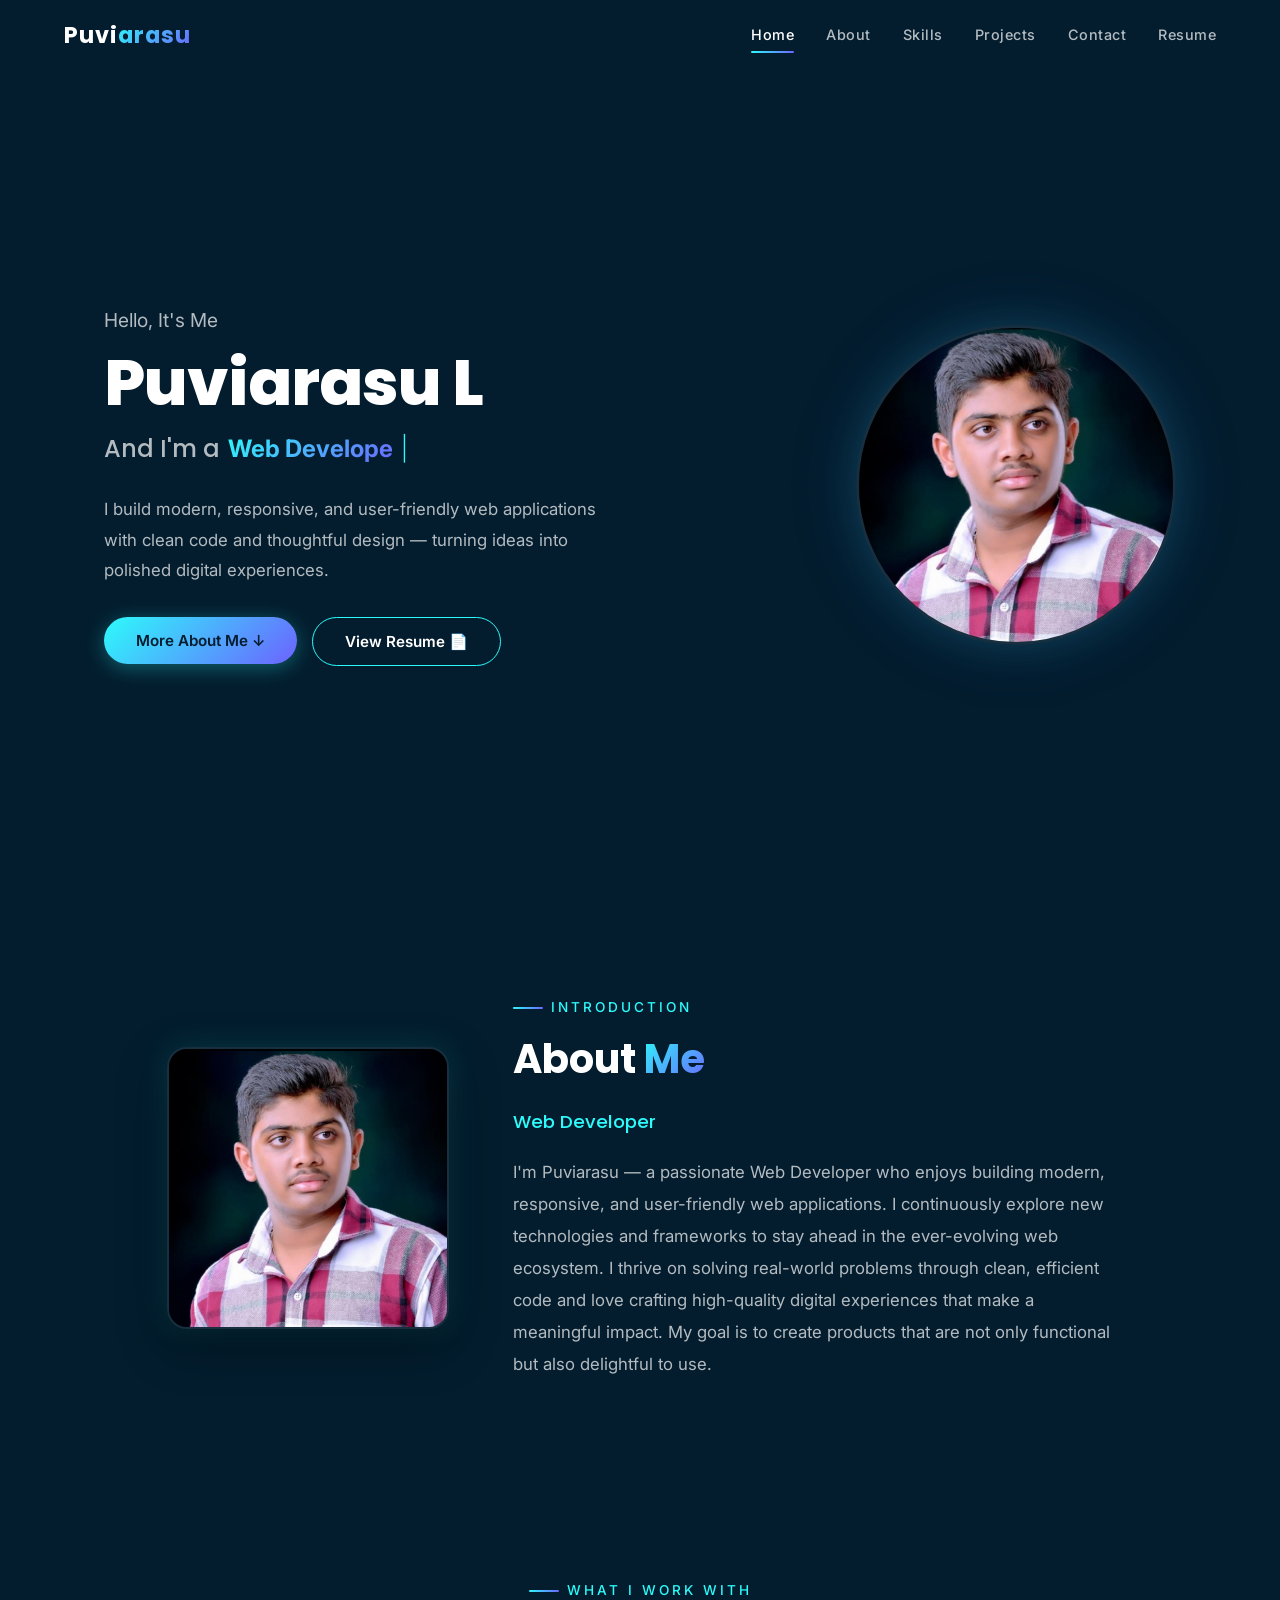
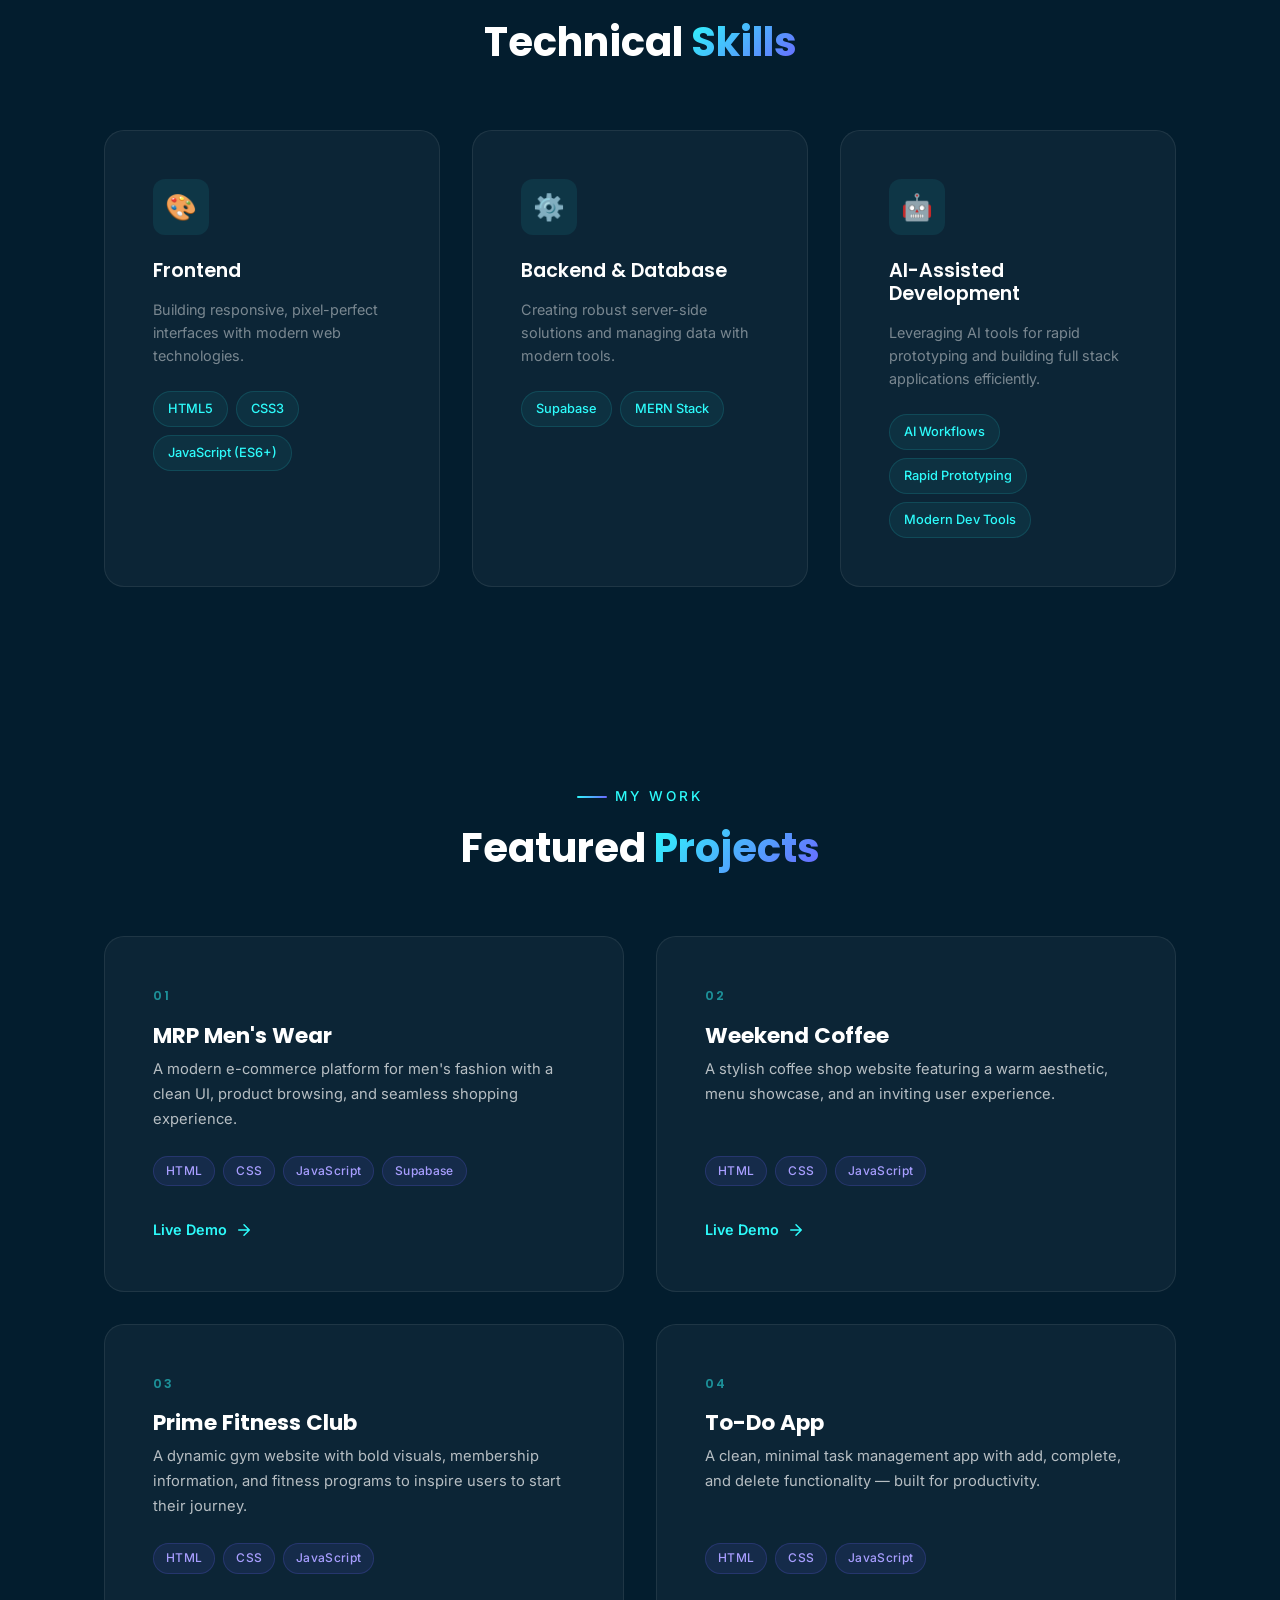
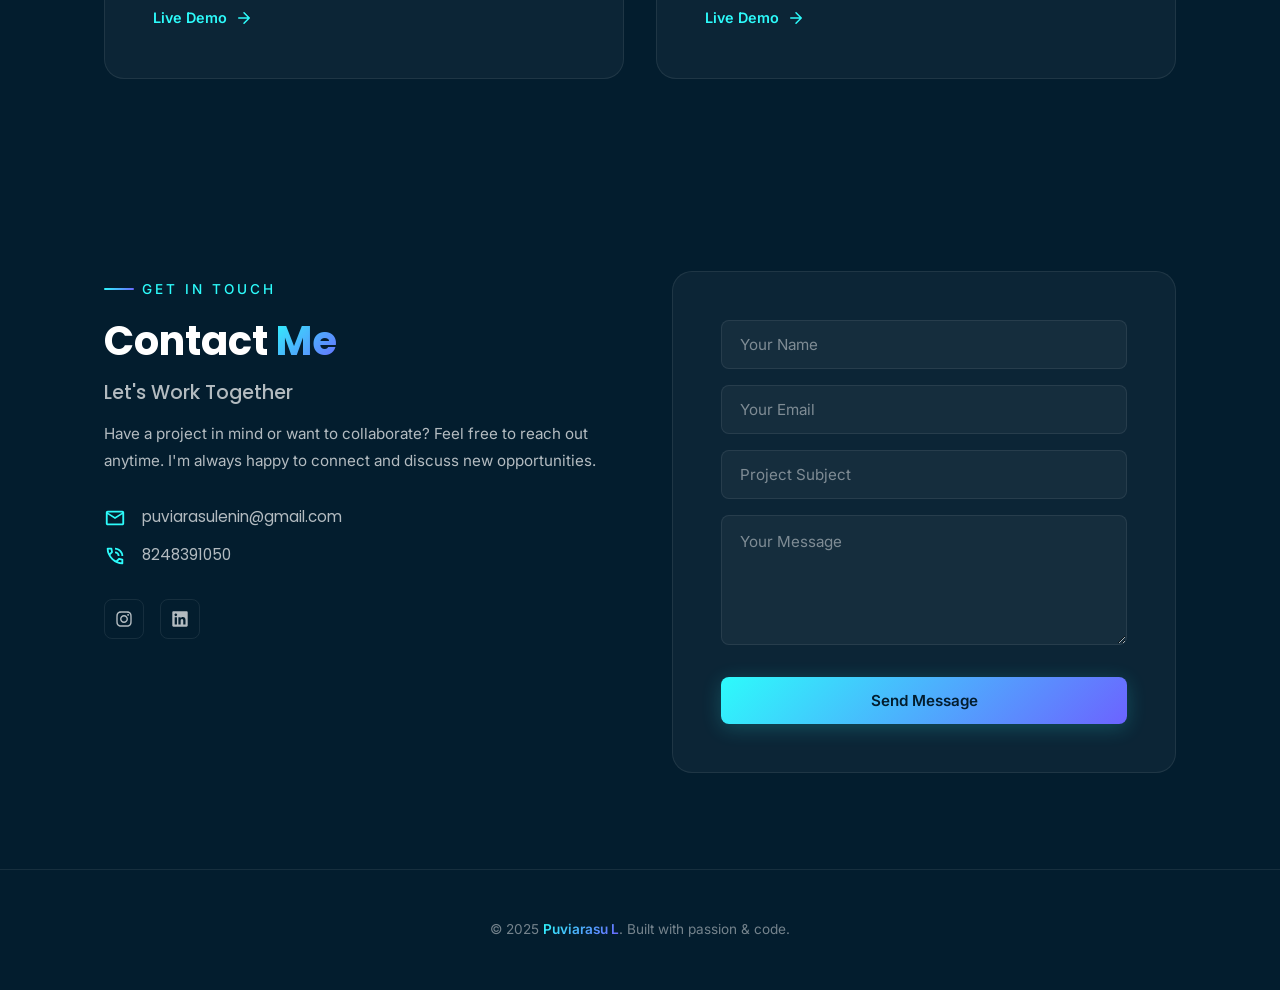
==== commit 25ee8e0f: "commit 5" ====
--- a/index.html
+++ b/index.html
@@ -1,380 +1,389 @@
-<!doctype html>
-<html lang="en">
-  <head>
-    <meta charset="UTF-8" />
-    <meta name="viewport" content="width=device-width, initial-scale=1.0" />
-    <title>Puviarasu L — Web Developer Portfolio</title>
-    <meta
-      name="description"
-      content="Portfolio of Puviarasu L — a passionate Web Developer building modern, responsive, and user-friendly web applications."
-    />
-
-    <link rel="preconnect" href="https://fonts.googleapis.com" />
-    <link rel="preconnect" href="https://fonts.gstatic.com" crossorigin />
-    <link
-      href="https://fonts.googleapis.com/css2?family=Inter:wght@300;400;500;600;700;800&family=Poppins:wght@400;500;600;700;800&display=swap"
-      rel="stylesheet"
-    />
-
-    <link rel="stylesheet" href="style2.css" />
-  </head>
-  <body>
-    <!-- ===== NAVBAR ===== -->
-    <nav class="navbar" id="navbar">
-      <a href="#home" class="nav-logo">Puvi<span>arasu</span></a>
-      <div class="navbar-contents">
-        <a href="#home" class="nav-link active">Home</a>
-        <a href="#about" class="nav-link">About</a>
-        <a href="#skills" class="nav-link">Skills</a>
-        <a href="#projects" class="nav-link">Projects</a>
-        <a href="#contact" class="nav-link">Contact</a>
-      </div>
-      <svg
-        class="menu-bar"
-        id="menu-open"
-        xmlns="http://www.w3.org/2000/svg"
-        viewBox="0 0 24 24"
-      >
-        <path
-          d="M3 6h18v2H3V6zm0 5h18v2H3v-2zm0 5h18v2H3v-2z"
-        />
-      </svg>
-    </nav>
-
-    <!-- ===== SIDEBAR (Mobile) ===== -->
-    <div class="sidebar-overlay" id="sidebar-overlay"></div>
-    <div class="sidebar-content" id="sidebar">
-      <svg
-        class="close-bar"
-        id="menu-close"
-        xmlns="http://www.w3.org/2000/svg"
-        viewBox="0 0 24 24"
-      >
-        <path
-          d="M18.3 5.71a1 1 0 00-1.42 0L12 10.59 7.12 5.71A1 1 0 105.7 7.12L10.59 12l-4.88 4.88a1 1 0 101.42 1.42L12 13.41l4.88 4.88a1 1 0 001.42-1.42L13.41 12l4.88-4.88a1 1 0 000-1.41z"
-        />
-      </svg>
-      <div class="sidebar-topics">
-        <a href="#home">Home</a>
-        <a href="#about">About</a>
-        <a href="#skills">Skills</a>
-        <a href="#projects">Projects</a>
-        <a href="#contact">Contact</a>
-      </div>
-    </div>
-
-    <!-- ===== HERO ===== -->
-    <section id="home" class="home-page">
-      <div class="home-first-half reveal-left">
-        <div class="home-info">
-          <p class="greeting">Hello, It's Me</p>
-          <h1 class="name">Puviarasu L</h1>
-          <div class="home-page-web">
-            <h3>And I'm a</h3>
-            <span class="typed-role" id="typed-role">Full Stack Developer</span>
-            <span class="typed-cursor">|</span>
-          </div>
-          <p class="home-page-para">
-            I build modern, responsive, and user-friendly web applications with
-            clean code and thoughtful design — turning ideas into polished
-            digital experiences.
-          </p>
-          <a href="#about">
-            <button class="home-button" id="cta-about">
-              More About Me ↓
-            </button>
-          </a>
-        </div>
-      </div>
-      <div class="photo-box reveal-right">
-        <div class="photos">
-          <img class="puviphotos" src="puviphoto.png" alt="Puviarasu L — Full Stack Developer" />
-        </div>
-      </div>
-    </section>
-
-    <!-- ===== ABOUT ===== -->
-    <section id="about" class="about-section">
-      <div class="about-photo-wrapper reveal-left">
-        <img class="puviphotoss" src="puviphoto.png" alt="Puviarasu L" />
-      </div>
-      <div class="about-2half reveal-right">
-        <div class="about-topics">
-          <span class="section-label">Introduction</span>
-          <div class="about-topic">
-            <h2 class="section-title">About <span class="gradient-text">Me</span></h2>
-          </div>
-          <h4 class="fullstack">Web Developer</h4>
-          <p class="about-para">
-            I'm Puviarasu — a passionate Web Developer who enjoys
-            building modern, responsive, and user-friendly web applications.
-            I continuously explore new technologies and frameworks to stay
-            ahead in the ever-evolving web ecosystem. I thrive on solving
-            real-world problems through clean, efficient code and love
-            crafting high-quality digital experiences that make a meaningful
-            impact. My goal is to create products that are not only
-            functional but also delightful to use.
-          </p>
-        </div>
-      </div>
-    </section>
-
-    <!-- ===== SKILLS ===== -->
-    <section id="skills" class="skill-section">
-      <div class="section-header reveal">
-        <span class="section-label">What I Work With</span>
-        <h2 class="section-title">Technical <span class="gradient-text">Skills</span></h2>
-      </div>
-
-      <div class="skills-grid stagger-children">
-        <!-- Frontend -->
-        <div class="skill-card reveal" style="--stagger-index: 0">
-          <div class="skill-card-icon">🎨</div>
-          <h3>Frontend</h3>
-          <p>Building responsive, pixel-perfect interfaces with modern web technologies.</p>
-          <div class="skill-tags">
-            <span class="skill-tag">HTML5</span>
-            <span class="skill-tag">CSS3</span>
-            <span class="skill-tag">JavaScript (ES6+)</span>
-          </div>
-        </div>
-
-        <!-- Backend & Database -->
-        <div class="skill-card reveal" style="--stagger-index: 1">
-          <div class="skill-card-icon">⚙️</div>
-          <h3>Backend & Database</h3>
-          <p>Creating robust server-side solutions and managing data with modern tools.</p>
-          <div class="skill-tags">
-            <span class="skill-tag">Supabase</span>
-            <span class="skill-tag">MERN Stack</span>
-          </div>
-        </div>
-
-        <!-- AI-Assisted Development -->
-        <div class="skill-card reveal" style="--stagger-index: 2">
-          <div class="skill-card-icon">🤖</div>
-          <h3>AI-Assisted Development</h3>
-          <p>Leveraging AI tools for rapid prototyping and building full stack applications efficiently.</p>
-          <div class="skill-tags">
-            <span class="skill-tag">AI Workflows</span>
-            <span class="skill-tag">Rapid Prototyping</span>
-            <span class="skill-tag">Modern Dev Tools</span>
-          </div>
-        </div>
-      </div>
-    </section>
-
-    <!-- ===== PROJECTS ===== -->
-    <section id="projects" class="projects-section">
-      <div class="section-header reveal">
-        <span class="section-label">My Work</span>
-        <h2 class="section-title">Featured <span class="gradient-text">Projects</span></h2>
-      </div>
-
-      <div class="projects-grid stagger-children">
-        <!-- Project 1 — MRP Men's Wear -->
-        <div class="project-card reveal" style="--stagger-index: 0">
-          <span class="project-number">01</span>
-          <h3>MRP Men's Wear</h3>
-          <p class="project-desc">
-            A modern e-commerce platform for men's fashion with a clean UI,
-            product browsing, and seamless shopping experience.
-          </p>
-          <div class="project-tech-tags">
-            <span class="project-tech-tag">HTML</span>
-            <span class="project-tech-tag">CSS</span>
-            <span class="project-tech-tag">JavaScript</span>
-            <span class="project-tech-tag">Supabase</span>
-          </div>
-          <a
-            href="https://mrponline.vercel.app"
-            target="_blank"
-            rel="noopener noreferrer"
-            class="project-link"
-            id="project-mrp"
-          >
-            Live Demo
-            <svg xmlns="http://www.w3.org/2000/svg" viewBox="0 0 24 24">
-              <path d="M5 12h14m-7-7 7 7-7 7" stroke="currentColor" stroke-width="2" fill="none" stroke-linecap="round" stroke-linejoin="round"/>
-            </svg>
-          </a>
-        </div>
-
-        <!-- Project 2 — Weekend Coffee -->
-        <div class="project-card reveal" style="--stagger-index: 1">
-          <span class="project-number">02</span>
-          <h3>Weekend Coffee</h3>
-          <p class="project-desc">
-            A stylish coffee shop website featuring a warm aesthetic,
-            menu showcase, and an inviting user experience.
-          </p>
-          <div class="project-tech-tags">
-            <span class="project-tech-tag">HTML</span>
-            <span class="project-tech-tag">CSS</span>
-            <span class="project-tech-tag">JavaScript</span>
-          </div>
-          <a
-            href="https://weekend-coffee.vercel.app"
-            target="_blank"
-            rel="noopener noreferrer"
-            class="project-link"
-            id="project-coffee"
-          >
-            Live Demo
-            <svg xmlns="http://www.w3.org/2000/svg" viewBox="0 0 24 24">
-              <path d="M5 12h14m-7-7 7 7-7 7" stroke="currentColor" stroke-width="2" fill="none" stroke-linecap="round" stroke-linejoin="round"/>
-            </svg>
-          </a>
-        </div>
-
-        <!-- Project 3 — Prime Fitness Club -->
-        <div class="project-card reveal" style="--stagger-index: 2">
-          <span class="project-number">03</span>
-          <h3>Prime Fitness Club</h3>
-          <p class="project-desc">
-            A dynamic gym website with bold visuals, membership information,
-            and fitness programs to inspire users to start their journey.
-          </p>
-          <div class="project-tech-tags">
-            <span class="project-tech-tag">HTML</span>
-            <span class="project-tech-tag">CSS</span>
-            <span class="project-tech-tag">JavaScript</span>
-          </div>
-          <a
-            href="https://prime-fitness-club.vercel.app"
-            target="_blank"
-            rel="noopener noreferrer"
-            class="project-link"
-            id="project-fitness"
-          >
-            Live Demo
-            <svg xmlns="http://www.w3.org/2000/svg" viewBox="0 0 24 24">
-              <path d="M5 12h14m-7-7 7 7-7 7" stroke="currentColor" stroke-width="2" fill="none" stroke-linecap="round" stroke-linejoin="round"/>
-            </svg>
-          </a>
-        </div>
-
-        <!-- Project 4 — To-Do App -->
-        <div class="project-card reveal" style="--stagger-index: 3">
-          <span class="project-number">04</span>
-          <h3>To-Do App</h3>
-          <p class="project-desc">
-            A clean, minimal task management app with add, complete, and
-            delete functionality — built for productivity.
-          </p>
-          <div class="project-tech-tags">
-            <span class="project-tech-tag">HTML</span>
-            <span class="project-tech-tag">CSS</span>
-            <span class="project-tech-tag">JavaScript</span>
-          </div>
-          <a
-            href="https://to-do-app-puviarasu.vercel.app"
-            target="_blank"
-            rel="noopener noreferrer"
-            class="project-link"
-            id="project-todo"
-          >
-            Live Demo
-            <svg xmlns="http://www.w3.org/2000/svg" viewBox="0 0 24 24">
-              <path d="M5 12h14m-7-7 7 7-7 7" stroke="currentColor" stroke-width="2" fill="none" stroke-linecap="round" stroke-linejoin="round"/>
-            </svg>
-          </a>
-        </div>
-      </div>
-    </section>
-
-    <!-- ===== CONTACT ===== -->
-    <section id="contact" class="contact">
-      <div class="contact-first-half reveal-left">
-        <span class="section-label">Get In Touch</span>
-        <div class="contact-me">
-          <h2>Contact <span class="me">Me</span></h2>
-        </div>
-        <h3 class="work">Let's Work Together</h3>
-        <p class="contact-para">
-          Have a project in mind or want to collaborate? Feel free to reach
-          out anytime. I'm always happy to connect and discuss new
-          opportunities.
-        </p>
-        <div class="icons-gap">
-          <div class="contact-icons">
-            <svg
-              class="mail-phone"
-              xmlns="http://www.w3.org/2000/svg"
-              viewBox="0 -960 960 960"
-            >
-              <path
-                d="M160-160q-33 0-56.5-23.5T80-240v-480q0-33 23.5-56.5T160-800h640q33 0 56.5 23.5T880-720v480q0 33-23.5 56.5T800-160H160Zm320-280L160-640v400h640v-400L480-440Zm0-80 320-200H160l320 200ZM160-640v-80 480-400Z"
-              />
-            </svg>
-            <h3 class="details">puviarasulenin@gmail.com</h3>
-          </div>
-          <div class="contact-icons">
-            <svg
-              class="mail-phone"
-              xmlns="http://www.w3.org/2000/svg"
-              viewBox="0 -960 960 960"
-            >
-              <path
-                d="M760-480q0-117-81.5-198.5T480-760v-80q75 0 140.5 28.5t114 77q48.5 48.5 77 114T840-480h-80Zm-160 0q0-50-35-85t-85-35v-80q83 0 141.5 58.5T680-480h-80Zm198 360q-125 0-247-54.5T329-329Q229-429 174.5-551T120-798q0-18 12-30t30-12h162q14 0 25 9.5t13 22.5l26 140q2 16-1 27t-11 19l-97 98q20 37 47.5 71.5T387-386q31 31 65 57.5t72 48.5l94-94q9-9 23.5-13.5T670-390l138 28q14 4 23 14.5t9 23.5v162q0 18-12 30t-30 12ZM241-600l66-66-17-94h-89q5 41 14 81t26 79Zm358 358q39 17 79.5 27t81.5 13v-88l-94-19-67 67ZM241-600Zm358 358Z"
-              />
-            </svg>
-            <h3 class="details">8248391050</h3>
-          </div>
-        </div>
-
-        <div class="contact-images">
-          <a href="https://www.instagram.com/gymboy_puvi/" target="_blank" rel="noopener noreferrer" aria-label="Instagram">
-            <svg
-              class="cont-images"
-              xmlns="http://www.w3.org/2000/svg"
-              viewBox="0 0 640 640"
-            >
-              <path
-                d="M320.3 205C256.8 204.8 205.2 256.2 205 319.7C204.8 383.2 256.2 434.8 319.7 435C383.2 435.2 434.8 383.8 435 320.3C435.2 256.8 383.8 205.2 320.3 205zM319.7 245.4C360.9 245.2 394.4 278.5 394.6 319.7C394.8 360.9 361.5 394.4 320.3 394.6C279.1 394.8 245.6 361.5 245.4 320.3C245.2 279.1 278.5 245.6 319.7 245.4zM413.1 200.3C413.1 185.5 425.1 173.5 439.9 173.5C454.7 173.5 466.7 185.5 466.7 200.3C466.7 215.1 454.7 227.1 439.9 227.1C425.1 227.1 413.1 215.1 413.1 200.3zM542.8 227.5C541.1 191.6 532.9 159.8 506.6 133.6C480.4 107.4 448.6 99.2 412.7 97.4C375.7 95.3 264.8 95.3 227.8 97.4C192 99.1 160.2 107.3 133.9 133.5C107.6 159.7 99.5 191.5 97.7 227.4C95.6 264.4 95.6 375.3 97.7 412.3C99.4 448.2 107.6 480 133.9 506.2C160.2 532.4 191.9 540.6 227.8 542.4C264.8 544.5 375.7 544.5 412.7 542.4C448.6 540.7 480.4 532.5 506.6 506.2C532.8 480 541 448.2 542.8 412.3C544.9 375.3 544.9 264.5 542.8 227.5zM495 452C487.2 471.6 472.1 486.7 452.4 494.6C422.9 506.3 352.9 503.6 320.3 503.6C287.7 503.6 217.6 506.2 188.2 494.6C168.6 486.8 153.5 471.7 145.6 452C133.9 422.5 136.6 352.5 136.6 319.9C136.6 287.3 134 217.2 145.6 187.8C153.4 168.2 168.5 153.1 188.2 145.2C217.7 133.5 287.7 136.2 320.3 136.2C352.9 136.2 423 133.6 452.4 145.2C472 153 487.1 168.1 495 187.8C506.7 217.3 504 287.3 504 319.9C504 352.5 506.7 422.6 495 452z"
-              />
-            </svg>
-          </a>
-          <a href="https://www.linkedin.com/in/puviarasu-lenin-47923a38b/" target="_blank" rel="noopener noreferrer" aria-label="LinkedIn">
-            <svg
-              class="cont-images"
-              xmlns="http://www.w3.org/2000/svg"
-              viewBox="0 0 640 640"
-            >
-              <path
-                d="M512 96L127.9 96C110.3 96 96 110.5 96 128.3L96 511.7C96 529.5 110.3 544 127.9 544L512 544C529.6 544 544 529.5 544 511.7L544 128.3C544 110.5 529.6 96 512 96zM231.4 480L165 480L165 266.2L231.5 266.2L231.5 480L231.4 480zM198.2 160C219.5 160 236.7 177.2 236.7 198.5C236.7 219.8 219.5 237 198.2 237C176.9 237 159.7 219.8 159.7 198.5C159.7 177.2 176.9 160 198.2 160zM480.3 480L413.9 480L413.9 376C413.9 351.2 413.4 319.3 379.4 319.3C344.8 319.3 339.5 346.3 339.5 374.2L339.5 480L273.1 480L273.1 266.2L336.8 266.2L336.8 295.4L337.7 295.4C346.6 278.6 368.3 260.9 400.6 260.9C467.8 260.9 480.3 305.2 480.3 362.8L480.3 480z"
-              />
-            </svg>
-          </a>
-        </div>
-      </div>
-
-      <div class="contact-second-half reveal-right">
-        <form class="contact-form" id="contact-form">
-          <div class="input-group">
-            <input id="text1" type="text" placeholder="Your Name" required />
-          </div>
-          <div class="input-group">
-            <input id="text2" type="email" placeholder="Your Email" required />
-          </div>
-          <div class="input-group">
-            <input id="text3" type="text" placeholder="Project Subject" />
-          </div>
-          <div class="input-group">
-            <textarea id="text4" placeholder="Your Message" required></textarea>
-          </div>
-          <button type="button" onclick="submitone()" class="submit-btn" id="submit-btn">
-            Send Message
-          </button>
-        </form>
-      </div>
-    </section>
-
-    <!-- ===== FOOTER ===== -->
-    <footer class="footer">
-      <p>© 2025 <span class="gradient-text">Puviarasu L</span>. Built with passion & code.</p>
-    </footer>
-
-    <script src="javas.js"></script>
-  </body>
-</html>
+<!doctype html>
+<html lang="en">
+  <head>
+    <meta charset="UTF-8" />
+    <meta name="viewport" content="width=device-width, initial-scale=1.0" />
+    <title>Puviarasu L — Web Developer Portfolio</title>
+    <meta
+      name="description"
+      content="Portfolio of Puviarasu L — a passionate Web Developer building modern, responsive, and user-friendly web applications."
+    />
+
+    <link rel="preconnect" href="https://fonts.googleapis.com" />
+    <link rel="preconnect" href="https://fonts.gstatic.com" crossorigin />
+    <link
+      href="https://fonts.googleapis.com/css2?family=Inter:wght@300;400;500;600;700;800&family=Poppins:wght@400;500;600;700;800&display=swap"
+      rel="stylesheet"
+    />
+
+    <link rel="stylesheet" href="style2.css" />
+  </head>
+  <body>
+    <!-- ===== NAVBAR ===== -->
+    <nav class="navbar" id="navbar">
+      <a href="#home" class="nav-logo">Puvi<span>arasu</span></a>
+      <div class="navbar-contents">
+        <a href="#home" class="nav-link active">Home</a>
+        <a href="#about" class="nav-link">About</a>
+        <a href="#skills" class="nav-link">Skills</a>
+        <a href="#projects" class="nav-link">Projects</a>
+        <a href="#contact" class="nav-link">Contact</a>
+        <a href="resume.html" class="nav-link" target="_blank">Resume</a>
+      </div>
+      <svg
+        class="menu-bar"
+        id="menu-open"
+        xmlns="http://www.w3.org/2000/svg"
+        viewBox="0 0 24 24"
+      >
+        <path
+          d="M3 6h18v2H3V6zm0 5h18v2H3v-2zm0 5h18v2H3v-2z"
+        />
+      </svg>
+    </nav>
+
+    <!-- ===== SIDEBAR (Mobile) ===== -->
+    <div class="sidebar-overlay" id="sidebar-overlay"></div>
+    <div class="sidebar-content" id="sidebar">
+      <svg
+        class="close-bar"
+        id="menu-close"
+        xmlns="http://www.w3.org/2000/svg"
+        viewBox="0 0 24 24"
+      >
+        <path
+          d="M18.3 5.71a1 1 0 00-1.42 0L12 10.59 7.12 5.71A1 1 0 105.7 7.12L10.59 12l-4.88 4.88a1 1 0 101.42 1.42L12 13.41l4.88 4.88a1 1 0 001.42-1.42L13.41 12l4.88-4.88a1 1 0 000-1.41z"
+        />
+      </svg>
+      <div class="sidebar-topics">
+        <a href="#home">Home</a>
+        <a href="#about">About</a>
+        <a href="#skills">Skills</a>
+        <a href="#projects">Projects</a>
+        <a href="#contact">Contact</a>
+        <a href="resume.html" target="_blank">Resume</a>
+      </div>
+    </div>
+
+    <!-- ===== HERO ===== -->
+    <section id="home" class="home-page">
+      <div class="home-first-half reveal-left">
+        <div class="home-info">
+          <p class="greeting">Hello, It's Me</p>
+          <h1 class="name">Puviarasu L</h1>
+          <div class="home-page-web">
+            <h3>And I'm a</h3>
+            <span class="typed-role" id="typed-role">Full Stack Developer</span>
+            <span class="typed-cursor">|</span>
+          </div>
+          <p class="home-page-para">
+            I build modern, responsive, and user-friendly web applications with
+            clean code and thoughtful design — turning ideas into polished
+            digital experiences.
+          </p>
+          <div style="display: flex; gap: 15px; flex-wrap: wrap;">
+            <a href="#about">
+              <button class="home-button" id="cta-about">
+                More About Me ↓
+              </button>
+            </a>
+            <a href="resume.html" target="_blank">
+              <button class="home-button" style="background: transparent; border: 1px solid var(--accent-primary); color: var(--text-primary); box-shadow: none;" id="cta-resume">
+                View Resume 📄
+              </button>
+            </a>
+          </div>
+        </div>
+      </div>
+      <div class="photo-box reveal-right">
+        <div class="photos">
+          <img class="puviphotos" src="puviphoto.png" alt="Puviarasu L — Full Stack Developer" />
+        </div>
+      </div>
+    </section>
+
+    <!-- ===== ABOUT ===== -->
+    <section id="about" class="about-section">
+      <div class="about-photo-wrapper reveal-left">
+        <img class="puviphotoss" src="puviphoto.png" alt="Puviarasu L" />
+      </div>
+      <div class="about-2half reveal-right">
+        <div class="about-topics">
+          <span class="section-label">Introduction</span>
+          <div class="about-topic">
+            <h2 class="section-title">About <span class="gradient-text">Me</span></h2>
+          </div>
+          <h4 class="fullstack">Web Developer</h4>
+          <p class="about-para">
+            I'm Puviarasu — a passionate Web Developer who enjoys
+            building modern, responsive, and user-friendly web applications.
+            I continuously explore new technologies and frameworks to stay
+            ahead in the ever-evolving web ecosystem. I thrive on solving
+            real-world problems through clean, efficient code and love
+            crafting high-quality digital experiences that make a meaningful
+            impact. My goal is to create products that are not only
+            functional but also delightful to use.
+          </p>
+        </div>
+      </div>
+    </section>
+
+    <!-- ===== SKILLS ===== -->
+    <section id="skills" class="skill-section">
+      <div class="section-header reveal">
+        <span class="section-label">What I Work With</span>
+        <h2 class="section-title">Technical <span class="gradient-text">Skills</span></h2>
+      </div>
+
+      <div class="skills-grid stagger-children">
+        <!-- Frontend -->
+        <div class="skill-card reveal" style="--stagger-index: 0">
+          <div class="skill-card-icon">🎨</div>
+          <h3>Frontend</h3>
+          <p>Building responsive, pixel-perfect interfaces with modern web technologies.</p>
+          <div class="skill-tags">
+            <span class="skill-tag">HTML5</span>
+            <span class="skill-tag">CSS3</span>
+            <span class="skill-tag">JavaScript (ES6+)</span>
+          </div>
+        </div>
+
+        <!-- Backend & Database -->
+        <div class="skill-card reveal" style="--stagger-index: 1">
+          <div class="skill-card-icon">⚙️</div>
+          <h3>Backend & Database</h3>
+          <p>Creating robust server-side solutions and managing data with modern tools.</p>
+          <div class="skill-tags">
+            <span class="skill-tag">Supabase</span>
+            <span class="skill-tag">MERN Stack</span>
+          </div>
+        </div>
+
+        <!-- AI-Assisted Development -->
+        <div class="skill-card reveal" style="--stagger-index: 2">
+          <div class="skill-card-icon">🤖</div>
+          <h3>AI-Assisted Development</h3>
+          <p>Leveraging AI tools for rapid prototyping and building full stack applications efficiently.</p>
+          <div class="skill-tags">
+            <span class="skill-tag">AI Workflows</span>
+            <span class="skill-tag">Rapid Prototyping</span>
+            <span class="skill-tag">Modern Dev Tools</span>
+          </div>
+        </div>
+      </div>
+    </section>
+
+    <!-- ===== PROJECTS ===== -->
+    <section id="projects" class="projects-section">
+      <div class="section-header reveal">
+        <span class="section-label">My Work</span>
+        <h2 class="section-title">Featured <span class="gradient-text">Projects</span></h2>
+      </div>
+
+      <div class="projects-grid stagger-children">
+        <!-- Project 1 — MRP Men's Wear -->
+        <div class="project-card reveal" style="--stagger-index: 0">
+          <span class="project-number">01</span>
+          <h3>MRP Men's Wear</h3>
+          <p class="project-desc">
+            A modern e-commerce platform for men's fashion with a clean UI,
+            product browsing, and seamless shopping experience.
+          </p>
+          <div class="project-tech-tags">
+            <span class="project-tech-tag">HTML</span>
+            <span class="project-tech-tag">CSS</span>
+            <span class="project-tech-tag">JavaScript</span>
+            <span class="project-tech-tag">Supabase</span>
+          </div>
+          <a
+            href="https://mrponline.vercel.app"
+            target="_blank"
+            rel="noopener noreferrer"
+            class="project-link"
+            id="project-mrp"
+          >
+            Live Demo
+            <svg xmlns="http://www.w3.org/2000/svg" viewBox="0 0 24 24">
+              <path d="M5 12h14m-7-7 7 7-7 7" stroke="currentColor" stroke-width="2" fill="none" stroke-linecap="round" stroke-linejoin="round"/>
+            </svg>
+          </a>
+        </div>
+
+        <!-- Project 2 — Weekend Coffee -->
+        <div class="project-card reveal" style="--stagger-index: 1">
+          <span class="project-number">02</span>
+          <h3>Weekend Coffee</h3>
+          <p class="project-desc">
+            A stylish coffee shop website featuring a warm aesthetic,
+            menu showcase, and an inviting user experience.
+          </p>
+          <div class="project-tech-tags">
+            <span class="project-tech-tag">HTML</span>
+            <span class="project-tech-tag">CSS</span>
+            <span class="project-tech-tag">JavaScript</span>
+          </div>
+          <a
+            href="https://weekend-coffee.vercel.app"
+            target="_blank"
+            rel="noopener noreferrer"
+            class="project-link"
+            id="project-coffee"
+          >
+            Live Demo
+            <svg xmlns="http://www.w3.org/2000/svg" viewBox="0 0 24 24">
+              <path d="M5 12h14m-7-7 7 7-7 7" stroke="currentColor" stroke-width="2" fill="none" stroke-linecap="round" stroke-linejoin="round"/>
+            </svg>
+          </a>
+        </div>
+
+        <!-- Project 3 — Prime Fitness Club -->
+        <div class="project-card reveal" style="--stagger-index: 2">
+          <span class="project-number">03</span>
+          <h3>Prime Fitness Club</h3>
+          <p class="project-desc">
+            A dynamic gym website with bold visuals, membership information,
+            and fitness programs to inspire users to start their journey.
+          </p>
+          <div class="project-tech-tags">
+            <span class="project-tech-tag">HTML</span>
+            <span class="project-tech-tag">CSS</span>
+            <span class="project-tech-tag">JavaScript</span>
+          </div>
+          <a
+            href="https://prime-fitness-club.vercel.app"
+            target="_blank"
+            rel="noopener noreferrer"
+            class="project-link"
+            id="project-fitness"
+          >
+            Live Demo
+            <svg xmlns="http://www.w3.org/2000/svg" viewBox="0 0 24 24">
+              <path d="M5 12h14m-7-7 7 7-7 7" stroke="currentColor" stroke-width="2" fill="none" stroke-linecap="round" stroke-linejoin="round"/>
+            </svg>
+          </a>
+        </div>
+
+        <!-- Project 4 — To-Do App -->
+        <div class="project-card reveal" style="--stagger-index: 3">
+          <span class="project-number">04</span>
+          <h3>To-Do App</h3>
+          <p class="project-desc">
+            A clean, minimal task management app with add, complete, and
+            delete functionality — built for productivity.
+          </p>
+          <div class="project-tech-tags">
+            <span class="project-tech-tag">HTML</span>
+            <span class="project-tech-tag">CSS</span>
+            <span class="project-tech-tag">JavaScript</span>
+          </div>
+          <a
+            href="https://to-do-app-puviarasu.vercel.app"
+            target="_blank"
+            rel="noopener noreferrer"
+            class="project-link"
+            id="project-todo"
+          >
+            Live Demo
+            <svg xmlns="http://www.w3.org/2000/svg" viewBox="0 0 24 24">
+              <path d="M5 12h14m-7-7 7 7-7 7" stroke="currentColor" stroke-width="2" fill="none" stroke-linecap="round" stroke-linejoin="round"/>
+            </svg>
+          </a>
+        </div>
+      </div>
+    </section>
+
+    <!-- ===== CONTACT ===== -->
+    <section id="contact" class="contact">
+      <div class="contact-first-half reveal-left">
+        <span class="section-label">Get In Touch</span>
+        <div class="contact-me">
+          <h2>Contact <span class="me">Me</span></h2>
+        </div>
+        <h3 class="work">Let's Work Together</h3>
+        <p class="contact-para">
+          Have a project in mind or want to collaborate? Feel free to reach
+          out anytime. I'm always happy to connect and discuss new
+          opportunities.
+        </p>
+        <div class="icons-gap">
+          <div class="contact-icons">
+            <svg
+              class="mail-phone"
+              xmlns="http://www.w3.org/2000/svg"
+              viewBox="0 -960 960 960"
+            >
+              <path
+                d="M160-160q-33 0-56.5-23.5T80-240v-480q0-33 23.5-56.5T160-800h640q33 0 56.5 23.5T880-720v480q0 33-23.5 56.5T800-160H160Zm320-280L160-640v400h640v-400L480-440Zm0-80 320-200H160l320 200ZM160-640v-80 480-400Z"
+              />
+            </svg>
+            <h3 class="details">puviarasulenin@gmail.com</h3>
+          </div>
+          <div class="contact-icons">
+            <svg
+              class="mail-phone"
+              xmlns="http://www.w3.org/2000/svg"
+              viewBox="0 -960 960 960"
+            >
+              <path
+                d="M760-480q0-117-81.5-198.5T480-760v-80q75 0 140.5 28.5t114 77q48.5 48.5 77 114T840-480h-80Zm-160 0q0-50-35-85t-85-35v-80q83 0 141.5 58.5T680-480h-80Zm198 360q-125 0-247-54.5T329-329Q229-429 174.5-551T120-798q0-18 12-30t30-12h162q14 0 25 9.5t13 22.5l26 140q2 16-1 27t-11 19l-97 98q20 37 47.5 71.5T387-386q31 31 65 57.5t72 48.5l94-94q9-9 23.5-13.5T670-390l138 28q14 4 23 14.5t9 23.5v162q0 18-12 30t-30 12ZM241-600l66-66-17-94h-89q5 41 14 81t26 79Zm358 358q39 17 79.5 27t81.5 13v-88l-94-19-67 67ZM241-600Zm358 358Z"
+              />
+            </svg>
+            <h3 class="details">8248391050</h3>
+          </div>
+        </div>
+
+        <div class="contact-images">
+          <a href="https://www.instagram.com/gymboy_puvi/" target="_blank" rel="noopener noreferrer" aria-label="Instagram">
+            <svg
+              class="cont-images"
+              xmlns="http://www.w3.org/2000/svg"
+              viewBox="0 0 640 640"
+            >
+              <path
+                d="M320.3 205C256.8 204.8 205.2 256.2 205 319.7C204.8 383.2 256.2 434.8 319.7 435C383.2 435.2 434.8 383.8 435 320.3C435.2 256.8 383.8 205.2 320.3 205zM319.7 245.4C360.9 245.2 394.4 278.5 394.6 319.7C394.8 360.9 361.5 394.4 320.3 394.6C279.1 394.8 245.6 361.5 245.4 320.3C245.2 279.1 278.5 245.6 319.7 245.4zM413.1 200.3C413.1 185.5 425.1 173.5 439.9 173.5C454.7 173.5 466.7 185.5 466.7 200.3C466.7 215.1 454.7 227.1 439.9 227.1C425.1 227.1 413.1 215.1 413.1 200.3zM542.8 227.5C541.1 191.6 532.9 159.8 506.6 133.6C480.4 107.4 448.6 99.2 412.7 97.4C375.7 95.3 264.8 95.3 227.8 97.4C192 99.1 160.2 107.3 133.9 133.5C107.6 159.7 99.5 191.5 97.7 227.4C95.6 264.4 95.6 375.3 97.7 412.3C99.4 448.2 107.6 480 133.9 506.2C160.2 532.4 191.9 540.6 227.8 542.4C264.8 544.5 375.7 544.5 412.7 542.4C448.6 540.7 480.4 532.5 506.6 506.2C532.8 480 541 448.2 542.8 412.3C544.9 375.3 544.9 264.5 542.8 227.5zM495 452C487.2 471.6 472.1 486.7 452.4 494.6C422.9 506.3 352.9 503.6 320.3 503.6C287.7 503.6 217.6 506.2 188.2 494.6C168.6 486.8 153.5 471.7 145.6 452C133.9 422.5 136.6 352.5 136.6 319.9C136.6 287.3 134 217.2 145.6 187.8C153.4 168.2 168.5 153.1 188.2 145.2C217.7 133.5 287.7 136.2 320.3 136.2C352.9 136.2 423 133.6 452.4 145.2C472 153 487.1 168.1 495 187.8C506.7 217.3 504 287.3 504 319.9C504 352.5 506.7 422.6 495 452z"
+              />
+            </svg>
+          </a>
+          <a href="https://www.linkedin.com/in/puviarasu-lenin-47923a38b/" target="_blank" rel="noopener noreferrer" aria-label="LinkedIn">
+            <svg
+              class="cont-images"
+              xmlns="http://www.w3.org/2000/svg"
+              viewBox="0 0 640 640"
+            >
+              <path
+                d="M512 96L127.9 96C110.3 96 96 110.5 96 128.3L96 511.7C96 529.5 110.3 544 127.9 544L512 544C529.6 544 544 529.5 544 511.7L544 128.3C544 110.5 529.6 96 512 96zM231.4 480L165 480L165 266.2L231.5 266.2L231.5 480L231.4 480zM198.2 160C219.5 160 236.7 177.2 236.7 198.5C236.7 219.8 219.5 237 198.2 237C176.9 237 159.7 219.8 159.7 198.5C159.7 177.2 176.9 160 198.2 160zM480.3 480L413.9 480L413.9 376C413.9 351.2 413.4 319.3 379.4 319.3C344.8 319.3 339.5 346.3 339.5 374.2L339.5 480L273.1 480L273.1 266.2L336.8 266.2L336.8 295.4L337.7 295.4C346.6 278.6 368.3 260.9 400.6 260.9C467.8 260.9 480.3 305.2 480.3 362.8L480.3 480z"
+              />
+            </svg>
+          </a>
+        </div>
+      </div>
+
+      <div class="contact-second-half reveal-right">
+        <form class="contact-form" id="contact-form">
+          <div class="input-group">
+            <input id="text1" type="text" placeholder="Your Name" required />
+          </div>
+          <div class="input-group">
+            <input id="text2" type="email" placeholder="Your Email" required />
+          </div>
+          <div class="input-group">
+            <input id="text3" type="text" placeholder="Project Subject" />
+          </div>
+          <div class="input-group">
+            <textarea id="text4" placeholder="Your Message" required></textarea>
+          </div>
+          <button type="button" onclick="submitone()" class="submit-btn" id="submit-btn">
+            Send Message
+          </button>
+        </form>
+      </div>
+    </section>
+
+    <!-- ===== FOOTER ===== -->
+    <footer class="footer">
+      <p>© 2025 <span class="gradient-text">Puviarasu L</span>. Built with passion & code.</p>
+    </footer>
+
+    <script src="javas.js"></script>
+  </body>
+</html>
--- a/style2.css
+++ b/style2.css
@@ -1,887 +1,1090 @@
-@import url("https://fonts.googleapis.com/css2?family=Archivo+Black&family=Inter+Tight:ital,wght@0,100..900;1,100..900&family=Montserrat:ital,wght@0,100..900;1,100..900&family=Poppins:ital,wght@0,100;0,200;0,300;0,400;0,500;0,600;0,700;0,800;0,900;1,100;1,200;1,300;1,400;1,500;1,600;1,700;1,800;1,900&family=Roboto:ital,wght@0,100..900;1,100..900&display=swap");
-
-* {
-  margin: 0;
-  padding: 0;
-}
-body {
-  background-color: rgb(4, 73, 73);
-  user-select: none;
-  .archivo-black-regular {
-    font-family: "Archivo Black", sans-serif;
-    font-weight: 400;
-    font-style: normal;
-  }
-  font-family: "Roboto", sans-serif;
-}
-/*navbar*/
-.navbar {
-  display: flex;
-  justify-content: space-between;
-  color: white;
-  align-items: center;
-  width: 100%;
-  height: 50px;
-  background-color: rgb(125, 125, 233);
-  box-shadow:
-    rgba(0, 0, 0, 0.25) 0px 54px 55px,
-    rgba(0, 0, 0, 0.12) 0px -12px 30px,
-    rgba(0, 0, 0, 0.12) 0px 4px 6px,
-    rgba(0, 0, 0, 0.17) 0px 12px 13px,
-    rgba(0, 0, 0, 0.09) 0px -3px 5px;
-  position: fixed;
-  top: 0;
-  z-index: 1;
-}
-.nav-icons:hover {
-  color: rgb(252, 111, 111);
-}
-.Portfolio {
-  margin-left: 5%;
-}
-.navbar-contents a {
-  text-decoration: none;
-  color: white;
-  font-size: 120%;
-  margin-right: 30px;
-}
-svg {
-  height: 30px;
-}
-
-.puviphotos {
-  width: 450px;
-  height: 450px;
-  border-radius: 50%;
-  margin-top: 25px;
-  -webkit-box-shadow:
-    5px 5px 15px 5px #ff8080,
-    -9px 5px 15px 5px #ffe488,
-    -7px -5px 15px 5px #8cff85,
-    12px -5px 15px 5px #80c7ff,
-    12px 10px 15px 7px #e488ff,
-    -10px 10px 15px 7px #ff616b,
-    -10px -7px 27px 1px #8e5cff,
-    5px 5px 15px 5px rgba(0, 0, 0, 0);
-  box-shadow:
-    5px 5px 15px 5px #ff8080,
-    -9px 5px 15px 5px #ffe488,
-    -7px -5px 15px 5px #8cff85,
-    12px -5px 15px 5px #80c7ff,
-    12px 10px 15px 7px #e488ff,
-    -10px 10px 15px 7px #ff616b,
-    -10px -7px 27px 1px #8e5cff,
-    5px 5px 15px 5px rgba(0, 0, 0, 0);
-}
-.home-first-half {
-  width: 40%;
-  height: auto;
-
-  position: relative;
-  top: 30%;
-  left: 5%;
-}
-.home-info {
-  position: absolute;
-  top: 20%;
-  color: white;
-}
-.home-icons svg {
-  margin-top: 3%;
-  fill: aqua;
-}
-.home-icons svg:hover {
-  transform: scale(1.2);
-}
-.home-button {
-  width: 20%;
-  height: 30px;
-  margin-top: 2%;
-  border-radius: 15px;
-  border: none;
-  -webkit-box-shadow:
-    inset -1px 3px 8px 5px #7db6f8,
-    2px 5px 16px 0px #3893fa,
-    5px 5px 15px 5px rgba(202, 185, 185, 0);
-  box-shadow:
-    inset -1px 3px 8px 5px #1f87ff,
-    2px 5px 16px 0px #0b325e,
-    5px 5px 15px 5px rgba(0, 0, 0, 0);
-  background-color: rgb(199, 240, 240);
-  font-size: 13px;
-  font-weight: 700;
-  cursor: pointer;
-}
-.home-page-para {
-  margin-top: 3%;
-}
-.home-page-web {
-  display: flex;
-}
-.Web-Developer {
-  color: rgb(45, 251, 251);
-  margin-left: 0.5%;
-  font-weight: 700;
-
-  text-shadow: 0 0 10px #ffffff;
-}
-
-.menu-bar {
-  display: none;
-}
-.menu-bar:hover {
-  transform: scale(1.2);
-}
-.sidebar-content {
-  width: 50%;
-  height: 100vh;
-  background-color: yellowgreen;
-  position: fixed;
-  top: 0;
-  left: 0;
-  display: none;
-  z-index: 1;
-}
-.close-bar {
-  margin-left: 85%;
-  margin-top: 2%;
-}
-.close-bar:hover {
-  cursor: pointer;
-  transform: scale(1.2);
-}
-.sidebar-topics {
-  display: flex;
-  flex-direction: column;
-}
-.sidebar-topics a {
-  text-decoration: none;
-  color: black;
-  font-size: 20px;
-  margin-left: 20%;
-  margin-top: 10%;
-}
-.sidebar-topics a:hover {
-  color: red;
-  border-radius: 10px;
-  width: 100%;
-  height: auto;
-
-  transform: translateX(10px);
-  transition: 0.1s;
-}
-
-.home-page {
-  display: flex;
-  justify-content: space-around;
-  margin-top: 7%;
-  transform: translateX(-100%);
-  opacity: 0;
-}
-.home-page.show {
-  animation: slidin 1s ease forwards;
-  animation-delay: 1s;
-}
-/*--------------------------about------------------------*/
-.puviphotoss {
-  width: 350px;
-  height: 350px;
-  border-radius: 50%;
-  margin-top: 25px;
-  -webkit-box-shadow:
-    5px 5px 15px 5px #ff8080,
-    -9px 5px 15px 5px #ffe488,
-    -7px -5px 15px 5px #8cff85,
-    12px -5px 15px 5px #80c7ff,
-    12px 10px 15px 7px #e488ff,
-    -10px 10px 15px 7px #ff616b,
-    -10px -7px 27px 1px #8e5cff,
-    5px 5px 15px 5px rgba(0, 0, 0, 0);
-  box-shadow:
-    5px 5px 15px 5px #ff8080,
-    -9px 5px 15px 5px #ffe488,
-    -7px -5px 15px 5px #8cff85,
-    12px -5px 15px 5px #80c7ff,
-    12px 10px 15px 7px #e488ff,
-    -10px 10px 15px 7px #ff616b,
-    -10px -7px 27px 1px #8e5cff,
-    5px 5px 15px 5px rgba(0, 0, 0, 0);
-}
-.about-topic {
-  display: flex;
-}
-.about-section {
-  display: flex;
-  justify-content: space-around;
-  margin-top: 10%;
-}
-.about-2half {
-  width: 40%;
-  height: auto;
-  color: white;
-  position: relative;
-}
-.about-topics {
-  position: absolute;
-  top: 12%;
-}
-.fullstack {
-  margin-top: 2%;
-  font-size: 20px;
-}
-.about-para {
-  margin-top: 2%;
-  font-size: 18px;
-}
-
-/*-----------------project--------------------*/
-.projrcts {
-  top: 40%;
-  width: 100%;
-  height: 550px;
-
-  display: flex;
-  justify-content: space-around;
-  position: relative;
-}
-.imge {
-  width: 300px;
-  height: 300px;
-}
-.imge:hover {
-  transform: translateY(-15px);
-  transition: 0.2s;
-  -webkit-box-shadow:
-    #fff 0 -1px 4px,
-    #ff0 0 -2px 10px,
-    #ff8000 0 -10px 20px,
-    red 0 -18px 40px,
-    5px 5px 15px 5px rgba(0, 0, 0, 0);
-  box-shadow:
-    #fff 0 -1px 4px,
-    #ff0 0 -2px 10px,
-    #ff8000 0 -10px 20px,
-    red 0 -18px 40px,
-    5px 5px 15px 5px rgba(0, 0, 0, 0);
-}
-.box {
-  margin-top: 5%;
-  place-items: center;
-}
-.pro {
-  display: flex;
-}
-.topic {
-  position: absolute;
-  color: rgb(45, 251, 251);
-}
-.gap-gap {
-  margin-top: 5%;
-  color: white;
-  font-size: 20px;
-}
-.project-btn {
-  width: 60px;
-  height: 30px;
-  font-size: 15px;
-  border-radius: 20px;
-  border: none;
-  background-color: blue;
-  color: white;
-  margin-top: 5%;
-  cursor: pointer;
-}
-.project-btn:hover {
-  transform: scale(1.2);
-}
-/*-----------------------contact-----------------*/
-.contact-me {
-  display: flex;
-  justify-content: center;
-}
-.me {
-  color: rgb(45, 251, 251);
-  padding-left: 0.5%;
-}
-.contact {
-  width: 100%;
-  height: 600px;
-}
-
-.contact {
-  display: flex;
-  justify-content: space-around;
-}
-.contact-first-half {
-  width: 40%;
-  height: 400px;
-
-  position: relative;
-  margin-top: 5%;
-  color: white;
-}
-.work {
-  margin-top: 2%;
-}
-.contact-para {
-  margin-top: 2%;
-}
-.contact-icons {
-  display: flex;
-}
-.details {
-  margin-left: 0.5%;
-}
-.contact-images {
-  margin-top: 5%;
-  fill: rgb(143, 249, 14);
-}
-.cont-images {
-  fill: rgb(143, 249, 14);
-}
-.cont-images:hover {
-  transform: scale(1.5);
-  transition: 0.1s;
-}
-.inputbox input {
-  width: 250%;
-  height: 30px;
-  border-radius: 5px;
-  border: none;
-  background-color: rgb(39, 37, 37);
-  color: white;
-  margin-top: 5%;
-}
-.inputboxs input {
-  width: 250%;
-  height: 200px;
-  border-radius: 5px;
-  border: none;
-  background-color: rgb(39, 37, 37);
-  color: white;
-  margin-top: 5%;
-}
-.inputboxs input:hover {
-  -webkit-box-shadow:
-    5px 5px 5px 0px #000000,
-    inset 4px 4px 15px 0px #000000,
-    5px 5px 15px 5px rgba(0, 0, 0, 0);
-  box-shadow:
-    5px 5px 5px 0px #000000,
-    inset 4px 4px 15px 0px #000000,
-    5px 5px 15px 5px rgba(0, 0, 0, 0);
-}
-.inputbox input:hover {
-  -webkit-box-shadow:
-    5px 5px 5px 0px #000000,
-    inset 4px 4px 15px 0px #000000,
-    5px 5px 15px 5px rgba(0, 0, 0, 0);
-  box-shadow:
-    5px 5px 5px 0px #000000,
-    inset 4px 4px 15px 0px #000000,
-    5px 5px 15px 5px rgba(0, 0, 0, 0);
-}
-.contact-second-half {
-  position: relative;
-  right: 15%;
-  margin-top: 7%;
-}
-.submit-btn {
-  width: 250%;
-  height: 30px;
-  border-radius: 15px;
-  border: none;
-  margin-top: 10%;
-  background-color: aqua;
-  font-size: 15px;
-  font-weight: 600;
-  cursor: pointer;
-}
-.submit-btn:hover {
-  -webkit-box-shadow:
-    #fff 0 -1px 4px,
-    #ff0 0 -2px 10px,
-    #ff8000 0 -10px 20px,
-    red 0 -18px 40px,
-    5px 5px 15px 5px rgba(0, 0, 0, 0);
-  box-shadow:
-    #fff 0 -1px 4px,
-    #ff0 0 -2px 10px,
-    #ff8000 0 -10px 20px,
-    red 0 -18px 40px,
-    5px 5px 15px 5px rgba(0, 0, 0, 0);
-}
-.icons-gap {
-  margin-top: 5%;
-}
-.mail-phone {
-  fill: rgb(5, 223, 223);
-}
-html {
-  scroll-behavior: smooth;
-}
-#home {
-  scroll-margin-top: 80px;
-}
-#about {
-  scroll-margin-top: 150px;
-}
-#skil {
-  scroll-margin-top: 80px;
-}
-#project {
-  scroll-margin-top: 120px;
-}
-/*-------------------------------mediaquires----------------*/
-@media (max-width: 600px) {
-  .menu-bar {
-    display: block;
-    padding-right: 20px;
-  }
-  .navbar-contents {
-    display: none;
-  }
-  .photo-box {
-    display: none;
-  }
-  .home-first-half {
-    margin-top: 10%;
-    width: 70%;
-  }
-  .about-section {
-    display: inline;
-  }
-  .puviphotoss {
-    margin-top: 60%;
-    margin-left: 10%;
-  }
-
-  .about-topics {
-    margin-top: 50%;
-    width: 200%;
-    margin-left: 20%;
-    height: 200px;
-  }
-  .projrcts {
-    display: inline;
-    position: relative;
-  }
-  .box {
-    display: grid;
-    padding-left: center;
-    margin-top: 30%;
-  }
-  .home-button {
-    width: 30%;
-  }
-  .topic {
-    position: absolute;
-    top: -7%;
-    left: 38%;
-    font-size: 30px;
-  }
-  .contact {
-    display: inline;
-    position: relative;
-  }
-  .contact-first-half {
-    margin-top: 10%;
-    left: 10%;
-    width: 80%;
-  }
-  .contact-second-half {
-    width: 30%;
-    left: 10%;
-    top: 70%;
-    position: absolute;
-  }
-  .submit-btn {
-    margin-bottom: 50%;
-  }
-  #about {
-    scroll-margin-top: -620px;
-  }
-  #project {
-    scroll-margin-top: 200px;
-  }
-  #skil {
-    display: none;
-  }
-  .cprogram-box {
-    width: 200px;
-    height: 20px;
-    border: 5px solid rgb(41, 29, 117);
-    position: relative;
-    margin-top: 10%;
-    border-radius: 10px;
-  }
-  .cprogram {
-    width: 180px;
-    height: 20px;
-
-    transition: 1s;
-    cursor: pointer;
-    color: black;
-  }
-  #smallskills {
-    display: block;
-    margin-top: 150%;
-  }
-  .smallski {
-    color: white;
-    margin-left: 40%;
-  }
-  .smalltech {
-    color: #ff616b;
-    margin-left: 15%;
-  }
-  .smalltechh {
-    color: #ff616b;
-    margin-left: 13%;
-  }
-  .smallll {
-    margin-left: 20%;
-    margin-top: 5%;
-  }
-  .smalll2 {
-    margin-left: 20%;
-    margin-top: 5%;
-  }
-  .skill2 {
-    margin-top: 5%;
-  }
-  .skill3 {
-    margin-top: 5%;
-  }
-  .skill4 {
-    margin-top: 5%;
-  }
-  .skill5 {
-    margin-top: 5%;
-  }
-  .pxskills {
-    scroll-margin-top: 120px;
-  }
-}
-@keyframes slidin {
-  from {
-    transform: translateX(-100%);
-    opacity: 0;
-  }
-  to {
-    transform: translateX(0);
-    opacity: 1;
-  }
-}
-@media (max-width:415px) {
-  .puviphotoss{
-    margin-left: 7%;
-  }
-  
-}
-@keyframes aboutin {
-  from {
-    transform: translateX(-100%);
-    opacity: 0;
-  }
-  to {
-    transform: translateX(0);
-    opacity: 1;
-  }
-}
-/*---------------------skills--------------------*/
-
-.skill-section {
-  width: 100%;
-  height: 700px;
-
-  display: flex;
-  justify-content: space-around;
-  position: relative;
-  color: white;
-}
-.skill-tag {
-  position: absolute;
-  top: 10%;
-  font-size: 30px;
-}
-.wordss {
-  font-size: 15px;
-  margin-left: 5%;
-}
-.cprogram {
-  width: 380px;
-  height: 40px;
-  background-color: rgb(126, 254, 254);
-  transition: 1s;
-  cursor: pointer;
-  color: black;
-}
-
-.c {
-  position: absolute;
-  top: 15%;
-  left: 50%;
-  font-size: 25px;
-}
-
-.cprogram-box {
-  width: 400px;
-  height: 40px;
-  border: 5px solid rgb(41, 29, 117);
-  position: relative;
-  margin-top: 10%;
-  border-radius: 10px;
-}
-.cprogram2 {
-  width: 320px;
-  height: 40px;
-  background-color: rgb(106, 242, 242);
-  transition: 1s;
-  cursor: pointer;
-  color: black;
-}
-
-.html {
-  position: absolute;
-  top: 15%;
-  left: 40%;
-  font-size: 25px;
-}
-
-.cprogram-box2 {
-  width: 400px;
-  height: 40px;
-  border: 5px solid rgb(41, 29, 117);
-  position: relative;
-  margin-top: 10%;
-  border-radius: 10px;
-}
-.cprogram3 {
-  width: 360px;
-  height: 40px;
-  background-color: rgb(103, 246, 246);
-  transition: 1s;
-  cursor: pointer;
-  color: black;
-}
-.css {
-  position: absolute;
-  top: 15%;
-  left: 45%;
-  font-size: 25px;
-}
-
-.cprogram-box3 {
-  width: 400px;
-  height: 40px;
-  border: 5px solid rgb(41, 29, 117);
-  position: relative;
-  margin-top: 10%;
-  border-radius: 10px;
-}
-.cprogram4 {
-  width: 350px;
-  height: 40px;
-  background-color: rgb(97, 249, 249);
-  transition: 1s;
-  cursor: pointer;
-  color: black;
-}
-.js {
-  position: absolute;
-  top: 15%;
-  left: 30%;
-  font-size: 25px;
-}
-
-.cprogram-box4 {
-  width: 400px;
-  height: 40px;
-  border: 5px solid rgb(41, 29, 117);
-  position: relative;
-  margin-top: 10%;
-  border-radius: 10px;
-}
-.skill-first-half {
-  margin-top: 10%;
-}
-.tech {
-  margin-left: 27%;
-}
-.prof {
-  margin-top: 35%;
-  margin-left: 27%;
-}
-.cprogram11 {
-  width: 380px;
-  height: 40px;
-  background-color: rgb(126, 254, 254);
-  transition: 1s;
-  cursor: pointer;
-  color: black;
-}
-
-.cc {
-  position: absolute;
-  top: 15%;
-  left: 30%;
-  font-size: 25px;
-}
-
-.cprogram-box11 {
-  width: 400px;
-  height: 40px;
-  border: 5px solid rgb(41, 29, 117);
-  position: relative;
-  margin-top: 10%;
-  border-radius: 10px;
-}
-.cprogram22 {
-  width: 280px;
-  height: 40px;
-  background-color: rgb(126, 254, 254);
-  transition: 1s;
-  cursor: pointer;
-  color: black;
-}
-
-.htmlhtml {
-  position: absolute;
-  top: 15%;
-  left: 25%;
-  font-size: 25px;
-}
-
-.cprogram-box22 {
-  width: 400px;
-  height: 40px;
-  border: 5px solid rgb(41, 29, 117);
-  position: relative;
-  margin-top: 10%;
-  border-radius: 10px;
-}
-.cprogram33 {
-  width: 320px;
-  height: 40px;
-  background-color: rgb(126, 254, 254);
-  transition: 1s;
-  cursor: pointer;
-  color: black;
-}
-
-.csscss {
-  position: absolute;
-  top: 15%;
-  left: 25%;
-  font-size: 25px;
-}
-
-.cprogram-box33 {
-  width: 400px;
-  height: 40px;
-  border: 5px solid rgb(41, 29, 117);
-  position: relative;
-  margin-top: 10%;
-  border-radius: 10px;
-}
-.cprogram44 {
-  width: 350px;
-  height: 40px;
-  background-color: rgb(126, 254, 254);
-  transition: 1s;
-  cursor: pointer;
-  color: black;
-}
-
-.jsjs {
-  position: absolute;
-  top: 15%;
-  left: 30%;
-  font-size: 25px;
-}
-
-.cprogram-box44 {
-  width: 400px;
-  height: 40px;
-  border: 5px solid rgb(41, 29, 117);
-  position: relative;
-  margin-top: 10%;
-  border-radius: 10px;
-}
-/*-----------------600px skills---------------*/
-.skill2 {
-  width: 280px;
-  height: 20px;
-  border: 3px solid rgb(41, 29, 117);
-  border-radius: 5px;
-}
-.skill2-c {
-  width: 260px;
-  height: 20px;
-  background-color: rgb(126, 254, 254);
-  font-size: 14px;
-}
-.skill3 {
-  width: 280px;
-  height: 20px;
-  border: 3px solid rgb(41, 29, 117);
-  border-radius: 5px;
-}
-.skill2-html {
-  width: 260px;
-  height: 20px;
-  background-color: rgb(126, 254, 254);
-  font-size: 14px;
-}
-.skill4 {
-  width: 280px;
-  height: 20px;
-  border: 3px solid rgb(41, 29, 117);
-  border-radius: 5px;
-}
-.skill2-css {
-  width: 270px;
-  height: 20px;
-  background-color: rgb(126, 254, 254);
-  font-size: 14px;
-}
-.skill5 {
-  width: 280px;
-  height: 20px;
-  border: 3px solid rgb(41, 29, 117);
-  border-radius: 5px;
-}
-.skill2-js {
-  width: 210px;
-  height: 20px;
-  background-color: rgb(126, 254, 254);
-  font-size: 14px;
-}
-.skill6-js {
-  width: 240px;
-  height: 20px;
-  background-color: rgb(126, 254, 254);
-  font-size: 14px;
-}
-.skill5-css {
-  width: 210px;
-  height: 20px;
-  background-color: rgb(126, 254, 254);
-  font-size: 14px;
-}
-.skill4-html {
-  width: 200px;
-  height: 20px;
-  background-color: rgb(126, 254, 254);
-  font-size: 14px;
-}
-.skill3-c {
-  width: 260px;
-  height: 20px;
-  background-color: rgb(126, 254, 254);
-  font-size: 14px;
-}
-.pxskills {
-  display: none;
-}
+/* ===== DESIGN TOKENS ===== */
+:root {
+  /* Colors — Core Theme (Dark Teal + Cyan) */
+  --bg-primary: #031d2e;
+  --bg-secondary: #062a3e;
+  --bg-card: rgba(6, 42, 62, 0.6);
+  --bg-glass: rgba(255, 255, 255, 0.04);
+  --bg-glass-hover: rgba(255, 255, 255, 0.08);
+  --border-glass: rgba(255, 255, 255, 0.08);
+  --border-glass-hover: rgba(45, 251, 251, 0.25);
+
+  --accent-primary: #2dfbfb;
+  --accent-secondary: #6c63ff;
+  --accent-gradient: linear-gradient(135deg, #2dfbfb 0%, #6c63ff 100%);
+  --accent-gradient-hover: linear-gradient(135deg, #6c63ff 0%, #2dfbfb 100%);
+
+  --text-primary: #ffffff;
+  --text-secondary: rgba(255, 255, 255, 0.7);
+  --text-muted: rgba(255, 255, 255, 0.45);
+
+  /* Typography */
+  --font-heading: 'Poppins', sans-serif;
+  --font-body: 'Inter', sans-serif;
+
+  /* Spacing Scale */
+  --space-xs: 0.25rem;
+  --space-sm: 0.5rem;
+  --space-md: 1rem;
+  --space-lg: 1.5rem;
+  --space-xl: 2rem;
+  --space-2xl: 3rem;
+  --space-3xl: 4rem;
+  --space-4xl: 6rem;
+
+  /* Borders & Radius */
+  --radius-sm: 8px;
+  --radius-md: 12px;
+  --radius-lg: 20px;
+  --radius-xl: 28px;
+  --radius-full: 50%;
+
+  /* Shadows */
+  --shadow-sm: 0 2px 8px rgba(0, 0, 0, 0.2);
+  --shadow-md: 0 8px 32px rgba(0, 0, 0, 0.3);
+  --shadow-lg: 0 16px 48px rgba(0, 0, 0, 0.4);
+  --shadow-glow: 0 0 30px rgba(45, 251, 251, 0.15);
+  --shadow-glow-strong: 0 0 50px rgba(45, 251, 251, 0.25);
+
+  /* Transitions */
+  --transition-fast: 0.2s ease;
+  --transition-base: 0.3s ease;
+  --transition-slow: 0.5s ease;
+  --transition-spring: 0.4s cubic-bezier(0.175, 0.885, 0.32, 1.275);
+
+  /* Layout */
+  --nav-height: 70px;
+  --container-max: 1200px;
+  --container-padding: 5%;
+}
+
+/* ===== RESET & BASE ===== */
+*,
+*::before,
+*::after {
+  margin: 0;
+  padding: 0;
+  box-sizing: border-box;
+}
+
+html {
+  scroll-behavior: smooth;
+  scroll-padding-top: calc(var(--nav-height) + 20px);
+}
+
+body {
+  background-color: var(--bg-primary);
+  color: var(--text-primary);
+  font-family: var(--font-body);
+  font-size: 16px;
+  line-height: 1.7;
+  overflow-x: hidden;
+  -webkit-font-smoothing: antialiased;
+  -moz-osx-font-smoothing: grayscale;
+}
+
+a {
+  color: inherit;
+  text-decoration: none;
+}
+
+img {
+  max-width: 100%;
+  display: block;
+}
+
+/* ===== TYPOGRAPHY ===== */
+h1, h2, h3, h4, h5, h6 {
+  font-family: var(--font-heading);
+  font-weight: 700;
+  line-height: 1.2;
+}
+
+h1 { font-size: clamp(2.2rem, 5vw, 3.5rem); }
+h2 { font-size: clamp(1.8rem, 4vw, 2.5rem); }
+h3 { font-size: clamp(1.2rem, 2.5vw, 1.5rem); }
+h4 { font-size: clamp(1rem, 2vw, 1.15rem); }
+
+p {
+  color: var(--text-secondary);
+  font-size: clamp(0.95rem, 1.5vw, 1.05rem);
+  max-width: 65ch;
+}
+
+/* ===== UTILITY CLASSES ===== */
+.section {
+  padding: var(--space-4xl) var(--container-padding);
+  max-width: var(--container-max);
+  margin: 0 auto;
+}
+
+.section-label {
+  display: inline-flex;
+  align-items: center;
+  gap: var(--space-sm);
+  font-family: var(--font-body);
+  font-size: 0.85rem;
+  font-weight: 500;
+  letter-spacing: 3px;
+  text-transform: uppercase;
+  color: var(--accent-primary);
+  margin-bottom: var(--space-md);
+}
+
+.section-label::before {
+  content: '';
+  width: 30px;
+  height: 2px;
+  background: var(--accent-gradient);
+  border-radius: 2px;
+}
+
+.section-title {
+  margin-bottom: var(--space-lg);
+}
+
+.gradient-text {
+  background: var(--accent-gradient);
+  -webkit-background-clip: text;
+  -webkit-text-fill-color: transparent;
+  background-clip: text;
+}
+
+/* ===== SCROLL ANIMATIONS ===== */
+.reveal {
+  opacity: 0;
+  transform: translateY(40px);
+  transition: opacity 0.8s ease, transform 0.8s ease;
+}
+
+.reveal.active {
+  opacity: 1;
+  transform: translateY(0);
+}
+
+.reveal-left {
+  opacity: 0;
+  transform: translateX(-60px);
+  transition: opacity 0.8s ease, transform 0.8s ease;
+}
+
+.reveal-left.active {
+  opacity: 1;
+  transform: translateX(0);
+}
+
+.reveal-right {
+  opacity: 0;
+  transform: translateX(60px);
+  transition: opacity 0.8s ease, transform 0.8s ease;
+}
+
+.reveal-right.active {
+  opacity: 1;
+  transform: translateX(0);
+}
+
+/* Staggered children */
+.stagger-children .reveal {
+  transition-delay: calc(var(--stagger-index, 0) * 0.1s);
+}
+
+/* ===== NAVBAR ===== */
+.navbar {
+  display: flex;
+  justify-content: space-between;
+  align-items: center;
+  padding: 0 var(--container-padding);
+  width: 100%;
+  height: var(--nav-height);
+  position: fixed;
+  top: 0;
+  left: 0;
+  z-index: 1000;
+  background: transparent;
+  transition: background var(--transition-base), box-shadow var(--transition-base), backdrop-filter var(--transition-base);
+}
+
+.navbar.scrolled {
+  background: rgba(3, 29, 46, 0.85);
+  backdrop-filter: blur(20px);
+  -webkit-backdrop-filter: blur(20px);
+  box-shadow: 0 1px 0 var(--border-glass), var(--shadow-sm);
+}
+
+.nav-logo {
+  font-family: var(--font-heading);
+  font-size: 1.4rem;
+  font-weight: 700;
+  letter-spacing: 1px;
+  color: var(--text-primary);
+}
+
+.nav-logo span {
+  background: var(--accent-gradient);
+  -webkit-background-clip: text;
+  -webkit-text-fill-color: transparent;
+  background-clip: text;
+}
+
+.navbar-contents {
+  display: flex;
+  align-items: center;
+  gap: var(--space-xl);
+}
+
+.navbar-contents a {
+  font-family: var(--font-body);
+  font-size: 0.9rem;
+  font-weight: 500;
+  color: var(--text-secondary);
+  text-decoration: none;
+  letter-spacing: 0.5px;
+  position: relative;
+  padding: var(--space-xs) 0;
+  transition: color var(--transition-fast);
+}
+
+.navbar-contents a::after {
+  content: '';
+  position: absolute;
+  bottom: -2px;
+  left: 0;
+  width: 0;
+  height: 2px;
+  background: var(--accent-gradient);
+  border-radius: 2px;
+  transition: width var(--transition-base);
+}
+
+.navbar-contents a:hover,
+.navbar-contents a.active {
+  color: var(--text-primary);
+}
+
+.navbar-contents a:hover::after,
+.navbar-contents a.active::after {
+  width: 100%;
+}
+
+/* Hamburger Menu */
+.menu-bar {
+  display: none;
+  width: 28px;
+  height: 28px;
+  fill: var(--text-primary);
+  cursor: pointer;
+  transition: transform var(--transition-fast);
+}
+
+.menu-bar:hover {
+  transform: scale(1.1);
+}
+
+/* ===== SIDEBAR (Mobile) ===== */
+.sidebar-content {
+  position: fixed;
+  top: 0;
+  right: -100%;
+  width: min(320px, 80%);
+  height: 100vh;
+  height: 100dvh;
+  background: rgba(3, 29, 46, 0.95);
+  backdrop-filter: blur(30px);
+  -webkit-backdrop-filter: blur(30px);
+  z-index: 2000;
+  padding: var(--space-2xl);
+  transition: right 0.4s cubic-bezier(0.4, 0, 0.2, 1);
+  border-left: 1px solid var(--border-glass);
+}
+
+.sidebar-content.open {
+  right: 0;
+}
+
+.sidebar-overlay {
+  position: fixed;
+  top: 0;
+  left: 0;
+  width: 100%;
+  height: 100%;
+  background: rgba(0, 0, 0, 0.5);
+  z-index: 1999;
+  opacity: 0;
+  pointer-events: none;
+  transition: opacity var(--transition-base);
+}
+
+.sidebar-overlay.open {
+  opacity: 1;
+  pointer-events: auto;
+}
+
+.close-bar {
+  width: 32px;
+  height: 32px;
+  fill: var(--text-secondary);
+  cursor: pointer;
+  display: block;
+  margin-left: auto;
+  margin-bottom: var(--space-2xl);
+  transition: fill var(--transition-fast), transform var(--transition-fast);
+}
+
+.close-bar:hover {
+  fill: var(--accent-primary);
+  transform: rotate(90deg);
+}
+
+.sidebar-topics {
+  display: flex;
+  flex-direction: column;
+  gap: var(--space-lg);
+}
+
+.sidebar-topics a {
+  font-family: var(--font-heading);
+  font-size: 1.3rem;
+  font-weight: 600;
+  color: var(--text-secondary);
+  text-decoration: none;
+  padding: var(--space-sm) 0;
+  border-bottom: 1px solid var(--border-glass);
+  transition: color var(--transition-fast), padding-left var(--transition-fast), border-color var(--transition-fast);
+}
+
+.sidebar-topics a:hover {
+  color: var(--accent-primary);
+  padding-left: var(--space-md);
+  border-color: var(--accent-primary);
+}
+
+/* ===== HERO SECTION ===== */
+.home-page {
+  min-height: 100vh;
+  display: flex;
+  align-items: center;
+  justify-content: space-between;
+  padding: calc(var(--nav-height) + var(--space-2xl)) var(--container-padding) var(--space-2xl);
+  max-width: var(--container-max);
+  margin: 0 auto;
+  gap: var(--space-2xl);
+}
+
+.home-first-half {
+  flex: 1;
+  display: flex;
+  align-items: center;
+}
+
+.home-info {
+  color: var(--text-primary);
+}
+
+.home-info .greeting {
+  font-family: var(--font-body);
+  font-size: clamp(1rem, 2vw, 1.2rem);
+  font-weight: 400;
+  color: var(--text-secondary);
+  margin-bottom: var(--space-sm);
+}
+
+.home-info .name {
+  font-size: clamp(2.5rem, 6vw, 4rem);
+  font-weight: 800;
+  margin-bottom: var(--space-sm);
+  letter-spacing: -1px;
+}
+
+.home-page-web {
+  display: flex;
+  align-items: center;
+  gap: var(--space-sm);
+  margin-bottom: var(--space-lg);
+  flex-wrap: wrap;
+}
+
+.home-page-web h3 {
+  font-size: clamp(1.1rem, 2.5vw, 1.5rem);
+  font-weight: 500;
+  color: var(--text-secondary);
+}
+
+.typed-role {
+  font-size: clamp(1.1rem, 2.5vw, 1.5rem);
+  font-weight: 700;
+  background: var(--accent-gradient);
+  -webkit-background-clip: text;
+  -webkit-text-fill-color: transparent;
+  background-clip: text;
+}
+
+.typed-cursor {
+  font-size: clamp(1.1rem, 2.5vw, 1.5rem);
+  font-weight: 300;
+  color: var(--accent-primary);
+  animation: blink 1s step-end infinite;
+}
+
+@keyframes blink {
+  0%, 100% { opacity: 1; }
+  50% { opacity: 0; }
+}
+
+.home-page-para {
+  color: var(--text-secondary);
+  font-size: clamp(0.95rem, 1.5vw, 1.05rem);
+  margin-bottom: var(--space-xl);
+  max-width: 500px;
+  line-height: 1.8;
+}
+
+/* Hero CTA Button */
+.home-button {
+  display: inline-flex;
+  align-items: center;
+  gap: var(--space-sm);
+  padding: 14px 32px;
+  border: none;
+  border-radius: var(--radius-xl);
+  background: var(--accent-gradient);
+  color: var(--bg-primary);
+  font-family: var(--font-body);
+  font-size: 0.95rem;
+  font-weight: 600;
+  cursor: pointer;
+  transition: transform var(--transition-fast), box-shadow var(--transition-base);
+  box-shadow: 0 4px 20px rgba(45, 251, 251, 0.3);
+}
+
+.home-button:hover {
+  transform: translateY(-3px);
+  box-shadow: 0 8px 30px rgba(45, 251, 251, 0.4);
+}
+
+.home-button:active {
+  transform: translateY(-1px);
+}
+
+/* Hero Photo */
+.photo-box {
+  flex-shrink: 0;
+}
+
+.photos {
+  position: relative;
+}
+
+.puviphotos {
+  width: clamp(280px, 25vw, 400px);
+  height: clamp(280px, 25vw, 400px);
+  border-radius: var(--radius-full);
+  object-fit: cover;
+  border: 3px solid var(--border-glass);
+  box-shadow:
+    0 0 40px rgba(45, 251, 251, 0.15),
+    0 0 80px rgba(108, 99, 255, 0.1);
+  animation: float 6s ease-in-out infinite;
+}
+
+@keyframes float {
+  0%, 100% { transform: translateY(0); }
+  50% { transform: translateY(-15px); }
+}
+
+/* ===== ABOUT SECTION ===== */
+.about-section {
+  display: flex;
+  align-items: center;
+  justify-content: center;
+  gap: var(--space-3xl);
+  padding: var(--space-4xl) var(--container-padding);
+  max-width: var(--container-max);
+  margin: 0 auto;
+}
+
+.about-photo-wrapper {
+  flex-shrink: 0;
+}
+
+.puviphotoss {
+  width: clamp(250px, 22vw, 350px);
+  height: clamp(250px, 22vw, 350px);
+  border-radius: var(--radius-lg);
+  object-fit: cover;
+  border: 2px solid var(--border-glass);
+  box-shadow: var(--shadow-lg), var(--shadow-glow);
+}
+
+.about-2half {
+  flex: 1;
+  max-width: 600px;
+}
+
+.about-topics {
+  display: flex;
+  flex-direction: column;
+}
+
+.about-topic {
+  display: flex;
+  align-items: center;
+  gap: var(--space-sm);
+}
+
+.fullstack {
+  font-size: clamp(1rem, 2vw, 1.15rem);
+  font-weight: 500;
+  color: var(--accent-primary);
+  margin-top: var(--space-xs);
+  margin-bottom: var(--space-lg);
+}
+
+.about-para {
+  color: var(--text-secondary);
+  font-size: clamp(0.95rem, 1.5vw, 1.05rem);
+  line-height: 1.9;
+}
+
+/* ===== SKILLS SECTION ===== */
+.skill-section {
+  padding: var(--space-4xl) var(--container-padding);
+  max-width: var(--container-max);
+  margin: 0 auto;
+}
+
+.skill-section .section-header {
+  text-align: center;
+  margin-bottom: var(--space-3xl);
+}
+
+.skill-section .section-label {
+  justify-content: center;
+}
+
+.skills-grid {
+  display: grid;
+  grid-template-columns: repeat(3, 1fr);
+  gap: var(--space-xl);
+}
+
+/* Skill Card */
+.skill-card {
+  background: var(--bg-glass);
+  border: 1px solid var(--border-glass);
+  border-radius: var(--radius-lg);
+  padding: var(--space-2xl);
+  transition: transform var(--transition-base), border-color var(--transition-base), box-shadow var(--transition-base), background var(--transition-base);
+  position: relative;
+  overflow: hidden;
+}
+
+.skill-card::before {
+  content: '';
+  position: absolute;
+  top: 0;
+  left: 0;
+  right: 0;
+  height: 3px;
+  background: var(--accent-gradient);
+  opacity: 0;
+  transition: opacity var(--transition-base);
+}
+
+.skill-card:hover {
+  transform: translateY(-8px);
+  border-color: var(--border-glass-hover);
+  background: var(--bg-glass-hover);
+  box-shadow: var(--shadow-md), var(--shadow-glow);
+}
+
+.skill-card:hover::before {
+  opacity: 1;
+}
+
+.skill-card-icon {
+  width: 56px;
+  height: 56px;
+  border-radius: var(--radius-md);
+  background: rgba(45, 251, 251, 0.08);
+  display: flex;
+  align-items: center;
+  justify-content: center;
+  margin-bottom: var(--space-lg);
+  font-size: 1.6rem;
+}
+
+.skill-card h3 {
+  font-size: 1.2rem;
+  font-weight: 600;
+  margin-bottom: var(--space-md);
+  color: var(--text-primary);
+}
+
+.skill-card p {
+  font-size: 0.9rem;
+  color: var(--text-muted);
+  margin-bottom: var(--space-lg);
+  line-height: 1.6;
+}
+
+.skill-tags {
+  display: flex;
+  flex-wrap: wrap;
+  gap: var(--space-sm);
+}
+
+.skill-tag {
+  display: inline-flex;
+  align-items: center;
+  padding: 6px 14px;
+  background: rgba(45, 251, 251, 0.06);
+  border: 1px solid rgba(45, 251, 251, 0.12);
+  border-radius: var(--radius-xl);
+  font-size: 0.8rem;
+  font-weight: 500;
+  color: var(--accent-primary);
+  transition: background var(--transition-fast), border-color var(--transition-fast), transform var(--transition-fast);
+}
+
+.skill-tag:hover {
+  background: rgba(45, 251, 251, 0.12);
+  border-color: rgba(45, 251, 251, 0.25);
+  transform: translateY(-2px);
+}
+
+/* ===== PROJECTS SECTION ===== */
+.projects-section {
+  padding: var(--space-4xl) var(--container-padding);
+  max-width: var(--container-max);
+  margin: 0 auto;
+}
+
+.projects-section .section-header {
+  text-align: center;
+  margin-bottom: var(--space-3xl);
+}
+
+.projects-section .section-label {
+  justify-content: center;
+}
+
+.projects-grid {
+  display: grid;
+  grid-template-columns: repeat(2, 1fr);
+  gap: var(--space-xl);
+}
+
+/* Project Card */
+.project-card {
+  background: var(--bg-glass);
+  border: 1px solid var(--border-glass);
+  border-radius: var(--radius-lg);
+  padding: var(--space-2xl);
+  position: relative;
+  overflow: hidden;
+  transition: transform var(--transition-base), border-color var(--transition-base), box-shadow var(--transition-base), background var(--transition-base);
+  display: flex;
+  flex-direction: column;
+}
+
+.project-card::before {
+  content: '';
+  position: absolute;
+  top: 0;
+  left: 0;
+  right: 0;
+  height: 3px;
+  background: var(--accent-gradient);
+  transform: scaleX(0);
+  transform-origin: left;
+  transition: transform 0.5s ease;
+}
+
+.project-card:hover {
+  transform: translateY(-8px);
+  border-color: var(--border-glass-hover);
+  background: var(--bg-glass-hover);
+  box-shadow: var(--shadow-md), var(--shadow-glow);
+}
+
+.project-card:hover::before {
+  transform: scaleX(1);
+}
+
+.project-number {
+  font-family: var(--font-heading);
+  font-size: 0.8rem;
+  font-weight: 600;
+  color: var(--accent-primary);
+  opacity: 0.5;
+  margin-bottom: var(--space-md);
+  letter-spacing: 2px;
+}
+
+.project-card h3 {
+  font-size: 1.35rem;
+  font-weight: 700;
+  margin-bottom: var(--space-sm);
+  color: var(--text-primary);
+  transition: color var(--transition-fast);
+}
+
+.project-card:hover h3 {
+  color: var(--accent-primary);
+}
+
+.project-card .project-desc {
+  font-size: 0.92rem;
+  color: var(--text-secondary);
+  line-height: 1.7;
+  margin-bottom: var(--space-lg);
+  flex-grow: 1;
+}
+
+.project-tech-tags {
+  display: flex;
+  flex-wrap: wrap;
+  gap: var(--space-sm);
+  margin-bottom: var(--space-xl);
+}
+
+.project-tech-tag {
+  font-size: 0.75rem;
+  font-weight: 500;
+  padding: 4px 12px;
+  border-radius: var(--radius-xl);
+  background: rgba(108, 99, 255, 0.1);
+  border: 1px solid rgba(108, 99, 255, 0.2);
+  color: #a89eff;
+  letter-spacing: 0.3px;
+}
+
+.project-link {
+  display: inline-flex;
+  align-items: center;
+  gap: var(--space-sm);
+  font-family: var(--font-body);
+  font-size: 0.9rem;
+  font-weight: 600;
+  color: var(--accent-primary);
+  text-decoration: none;
+  transition: gap var(--transition-fast);
+  align-self: flex-start;
+}
+
+.project-link:hover {
+  gap: var(--space-md);
+}
+
+.project-link svg {
+  width: 18px;
+  height: 18px;
+  fill: var(--accent-primary);
+  transition: transform var(--transition-fast);
+}
+
+.project-link:hover svg {
+  transform: translateX(4px);
+}
+
+/* ===== CONTACT SECTION ===== */
+.contact {
+  padding: var(--space-4xl) var(--container-padding);
+  max-width: var(--container-max);
+  margin: 0 auto;
+  display: grid;
+  grid-template-columns: 1fr 1fr;
+  gap: var(--space-3xl);
+  align-items: start;
+}
+
+.contact-first-half {
+  color: var(--text-primary);
+}
+
+.contact-me {
+  display: flex;
+  align-items: center;
+  gap: var(--space-sm);
+  margin-bottom: var(--space-xs);
+}
+
+.me {
+  background: var(--accent-gradient);
+  -webkit-background-clip: text;
+  -webkit-text-fill-color: transparent;
+  background-clip: text;
+}
+
+.work {
+  font-size: clamp(1rem, 2vw, 1.2rem);
+  font-weight: 500;
+  color: var(--text-secondary);
+  margin-top: var(--space-md);
+  margin-bottom: var(--space-md);
+}
+
+.contact-para {
+  color: var(--text-secondary);
+  font-size: 0.95rem;
+  line-height: 1.8;
+  margin-bottom: var(--space-xl);
+}
+
+.contact-icons {
+  display: flex;
+  align-items: center;
+  gap: var(--space-md);
+  margin-bottom: var(--space-md);
+}
+
+.mail-phone {
+  width: 22px;
+  height: 22px;
+  fill: var(--accent-primary);
+  flex-shrink: 0;
+}
+
+.details {
+  font-size: 0.95rem;
+  font-weight: 400;
+  color: var(--text-secondary);
+}
+
+.icons-gap {
+  margin-bottom: var(--space-xl);
+}
+
+.contact-images {
+  display: flex;
+  gap: var(--space-md);
+}
+
+.cont-images {
+  width: 40px;
+  height: 40px;
+  fill: var(--text-secondary);
+  padding: 8px;
+  border: 1px solid var(--border-glass);
+  border-radius: var(--radius-sm);
+  transition: fill var(--transition-fast), border-color var(--transition-fast), transform var(--transition-fast), background var(--transition-fast);
+}
+
+.cont-images:hover {
+  fill: var(--accent-primary);
+  border-color: var(--accent-primary);
+  transform: translateY(-3px);
+  background: rgba(45, 251, 251, 0.06);
+}
+
+/* Contact Form */
+.contact-second-half {
+  background: var(--bg-glass);
+  border: 1px solid var(--border-glass);
+  border-radius: var(--radius-lg);
+  padding: var(--space-2xl);
+}
+
+.contact-form {
+  display: flex;
+  flex-direction: column;
+  gap: var(--space-md);
+}
+
+.input-group {
+  position: relative;
+}
+
+.input-group input,
+.input-group textarea {
+  width: 100%;
+  padding: 14px 18px;
+  background: rgba(255, 255, 255, 0.04);
+  border: 1px solid var(--border-glass);
+  border-radius: var(--radius-sm);
+  color: var(--text-primary);
+  font-family: var(--font-body);
+  font-size: 0.95rem;
+  outline: none;
+  transition: border-color var(--transition-fast), box-shadow var(--transition-fast);
+}
+
+.input-group textarea {
+  resize: vertical;
+  min-height: 130px;
+  line-height: 1.6;
+}
+
+.input-group input::placeholder,
+.input-group textarea::placeholder {
+  color: var(--text-muted);
+}
+
+.input-group input:focus,
+.input-group textarea:focus {
+  border-color: var(--accent-primary);
+  box-shadow: 0 0 0 3px rgba(45, 251, 251, 0.08);
+}
+
+.submit-btn {
+  width: 100%;
+  padding: 14px 32px;
+  border: none;
+  border-radius: var(--radius-sm);
+  background: var(--accent-gradient);
+  color: var(--bg-primary);
+  font-family: var(--font-body);
+  font-size: 0.95rem;
+  font-weight: 600;
+  cursor: pointer;
+  margin-top: var(--space-sm);
+  transition: transform var(--transition-fast), box-shadow var(--transition-base);
+  box-shadow: 0 4px 20px rgba(45, 251, 251, 0.2);
+}
+
+.submit-btn:hover {
+  transform: translateY(-2px);
+  box-shadow: 0 8px 30px rgba(45, 251, 251, 0.35);
+}
+
+.submit-btn:active {
+  transform: translateY(0);
+}
+
+/* ===== FOOTER ===== */
+.footer {
+  text-align: center;
+  padding: var(--space-2xl) var(--container-padding);
+  border-top: 1px solid var(--border-glass);
+}
+
+.footer p {
+  font-size: 0.85rem;
+  color: var(--text-muted);
+  margin: 0 auto;
+}
+
+.footer .gradient-text {
+  font-weight: 600;
+}
+
+/* ===== RESPONSIVE — Tablet ===== */
+@media (max-width: 1024px) {
+  .skills-grid {
+    grid-template-columns: 1fr 1fr;
+  }
+
+  .skills-grid .skill-card:last-child {
+    grid-column: 1 / -1;
+    max-width: 500px;
+    margin: 0 auto;
+    width: 100%;
+  }
+}
+
+@media (max-width: 900px) {
+  .home-page {
+    flex-direction: column;
+    text-align: center;
+    padding-top: calc(var(--nav-height) + var(--space-3xl));
+    gap: var(--space-2xl);
+  }
+
+  .home-first-half {
+    justify-content: center;
+  }
+
+  .home-info {
+    display: flex;
+    flex-direction: column;
+    align-items: center;
+  }
+
+  .home-page-web {
+    justify-content: center;
+  }
+
+  .home-page-para {
+    text-align: center;
+  }
+
+  .about-section {
+    flex-direction: column;
+    text-align: center;
+  }
+
+  .about-2half {
+    max-width: 100%;
+  }
+
+  .about-topic {
+    justify-content: center;
+  }
+
+  .about-para {
+    text-align: center;
+    margin: 0 auto;
+  }
+
+  .fullstack {
+    text-align: center;
+  }
+
+  .contact {
+    grid-template-columns: 1fr;
+  }
+}
+
+@media (max-width: 768px) {
+  :root {
+    --container-padding: 6%;
+  }
+
+  .navbar-contents {
+    display: none;
+  }
+
+  .menu-bar {
+    display: block;
+  }
+
+  .projects-grid {
+    grid-template-columns: 1fr;
+  }
+
+  .skills-grid {
+    grid-template-columns: 1fr;
+  }
+
+  .skills-grid .skill-card:last-child {
+    max-width: 100%;
+  }
+}
+
+@media (max-width: 480px) {
+  :root {
+    --container-padding: 5%;
+    --space-4xl: 4rem;
+  }
+
+  .puviphotos {
+    width: 240px;
+    height: 240px;
+  }
+
+  .puviphotoss {
+    width: 220px;
+    height: 220px;
+  }
+
+  .home-info .name {
+    font-size: 2.2rem;
+  }
+}
+
+/* ===== HIDDEN ELEMENTS ===== */
+/* The old mobile skills section is removed from HTML, hide if any remnant */
+.pxskills {
+  display: none !important;
+}
